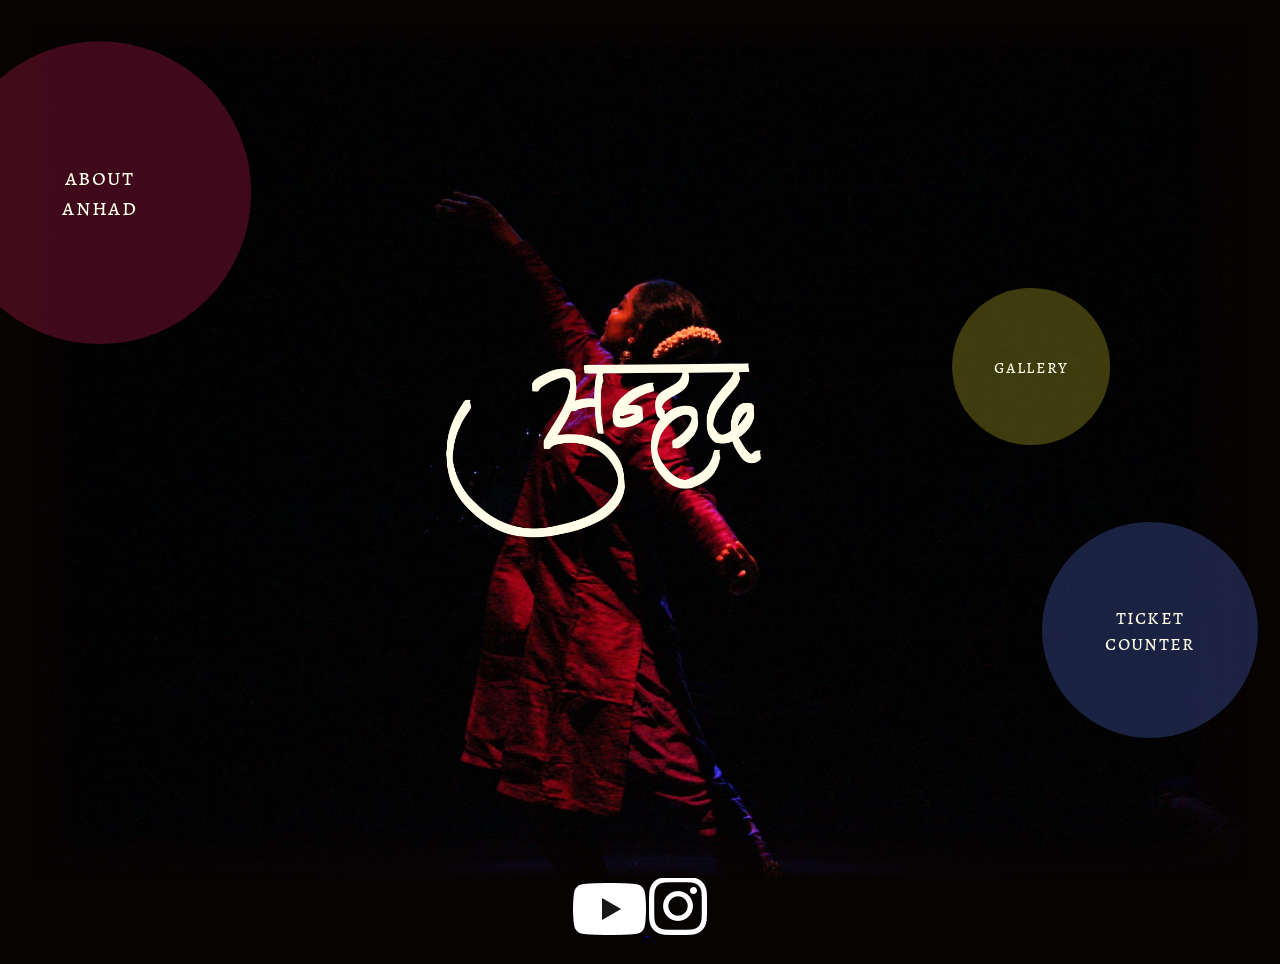
==== index.html @ 1b222b75 "Update index.html" ====
<!DOCTYPE html>
<html lang="en">
<head>
<meta charset="utf-8">
<meta name="viewport" content="width=device-width, initial-scale=1, viewport-fit=cover">
<meta name="theme-color" content="#080303">
<title>Anhad</title>

<link rel="preconnect" href="https://fonts.googleapis.com">
<link rel="preconnect" href="https://fonts.gstatic.com" crossorigin>
<link href="https://fonts.googleapis.com/css2?family=Alegreya+SC:wght@400;500&display=swap" rel="stylesheet">

<link rel="stylesheet" href="css/style.css">
</head>
<body class="page--landing">

  <main class="stage">

    <div class="stage__frame">
      <picture>
        <source media="(max-width: 860px)" srcset="assets/web/herophone.jpg">
        <img class="stage__photo" src="assets/web/hero.jpg" alt="A dancer and a cellist on a darkened stage.">
      </picture>
    </div>

    <h1 class="stage__logo">
      <img src="assets/anhad-logo.png" alt="Anhad">
    </h1>

    <a class="orb orb--about" href="about.html" aria-label="about anhad">
      <span class="orb__label">
        <span class="orb__text orb__text--rest">about<br>anhad</span>
        <span class="orb__text orb__text--hover">about the show, our members, and the setlist</span>
      </span>
    </a>

    <a class="orb orb--gallery" href="gallery.html" aria-label="gallery">
      <span class="orb__label">
        <span class="orb__text orb__text--rest">gallery</span>
        <span class="orb__text orb__text--hover">media from our shows!</span>
      </span>
    </a>

    <a class="orb orb--tickets" href="tickets.html" aria-label="ticket counter">
      <span class="orb__label">
        <span class="orb__text orb__text--rest">ticket<br>counter</span>
        <span class="orb__text orb__text--hover">tickets for our show on 11th december</span>
      </span>
    </a>

  </main>

  <!-- ===== mobile only: everything below is display:none above 860px ===== -->

  <div class="scrim" hidden></div>

  <button class="menu-btn" type="button"
          aria-label="Open menu" aria-expanded="false" aria-controls="drawer">
    <span class="menu-btn__bars" aria-hidden="true"></span>
  </button>

  <nav class="drawer" id="drawer" aria-label="Main">
    <ul class="drawer__list">
      <li>
        <a class="drawer__link" href="about.html">About Anhad</a>
        <ul class="drawer__sub">
          <li><a class="drawer__link drawer__link--sub" href="members.html">Members</a></li>
          <li><a class="drawer__link drawer__link--sub" href="setlist.html">Set List</a></li>
        </ul>
      </li>
      <li><a class="drawer__link" href="tickets.html">Ticket Counter</a></li>
      <li><a class="drawer__link" href="gallery.html">Gallery</a></li>
    </ul>
  </nav>
  <nav class="social" aria-label="Anhad on social media">
    <a class="social__link" href="https://www.youtube.com/@anhad-production"
       target="_blank" rel="noopener noreferrer">
      <img src="assets/ytlogo.png" alt="Anhad on YouTube">
    </a>
    <a class="social__link" href="https://www.instagram.com/anhad.production"
       target="_blank" rel="noopener noreferrer">
      <img src="assets/iglogo.png" alt="Anhad on Instagram">
    </a>
  </nav>
<script>
(function () {
  var btn    = document.querySelector('.menu-btn');
  var drawer = document.getElementById('drawer');
  var scrim  = document.querySelector('.scrim');
  if (!btn || !drawer || !scrim) return;

  var links = Array.prototype.slice.call(document.querySelectorAll('#drawer a, .social a'));
  var open  = false;

  function setOpen(state) {
    open = state;
    btn.classList.toggle('is-open', state);
    drawer.classList.toggle('is-open', state);
    btn.setAttribute('aria-expanded', state ? 'true' : 'false');
    btn.setAttribute('aria-label', state ? 'Close menu' : 'Open menu');
    document.body.classList.toggle('is-locked', state);

    if (state) {
      scrim.hidden = false;
      requestAnimationFrame(function () { scrim.classList.add('is-on'); });
      links[0].focus();
    } else {
      scrim.classList.remove('is-on');
      setTimeout(function () { if (!open) scrim.hidden = true; }, 400);
    }
  }

  btn.addEventListener('click', function (e) {
    e.stopPropagation();
    setOpen(!open);
    if (!open) btn.focus();
  });

  scrim.addEventListener('click', function () { setOpen(false); btn.focus(); });

  document.addEventListener('keydown', function (e) {
    if (!open) return;
    if (e.key === 'Escape') { setOpen(false); btn.focus(); return; }
    if (e.key !== 'Tab') return;

    /* keep focus inside the drawer */
    var ring  = [btn].concat(links);
    var first = ring[0];
    var last  = ring[ring.length - 1];
    if (e.shiftKey && document.activeElement === first) { e.preventDefault(); last.focus(); }
    else if (!e.shiftKey && document.activeElement === last) { e.preventDefault(); first.focus(); }
  });

  /* if the window is widened back past the breakpoint, reset cleanly */
  var mq = window.matchMedia('(min-width: 861px)');
  (mq.addEventListener ? mq.addEventListener.bind(mq, 'change') : mq.addListener.bind(mq))(
    function (ev) { if ((ev.matches !== undefined ? ev.matches : mq.matches) && open) setOpen(false); }
  );
})();
</script>

</body>
</html>
---- css/style.css ----
/* ============================================================
   ANHAD — site stylesheet
   ============================================================ */

/* ---------- tokens ---------- */
:root {
  --ink:      #080303;
  --cream:    #FFFEE8;

  /* space-separated, NOT commas — required by rgb( / ) below */
  --maroon:   155 22 66;     /* #9B1642 */
  --olive:    154 148 36;    /* #9A9424 */
  --blue:      64 84 164;    /* #4054A4 */

  --rest:     0.40;
  --active:   1;

  --ease:     cubic-bezier(.4, 0, .2, 1);
  --speed:    380ms;
}

/* ---------- reset ---------- */
*, *::before, *::after { box-sizing: border-box; }
html { height: 100%; }
body {
  min-height: 100%;
  margin: 0;
  background: var(--ink);
  color: var(--cream);
  font-family: "Alegreya SC", Georgia, serif;
  font-weight: 400;
  -webkit-font-smoothing: antialiased;
}


/* ============================================================
   LANDING PAGE
   ============================================================ */

.page--landing {
  display: grid;
  place-items: center;
  min-height: 100vh;
  padding: 2.5vmin;
  overflow: hidden;
}

.stage {
  position: relative;
  container-type: inline-size;
  width: min(100%, calc((100vh - 5vmin) * 1.42));
  aspect-ratio: 1.42 / 1;
  background: var(--ink);
}

/* clips the photo only — circles can sit outside the frame */
.stage__frame {
  position: absolute;
  inset: 0;
  overflow: hidden;
  z-index: 1;
}

.stage__photo {
  -webkit-mask-image:
    linear-gradient(to right,  transparent 0, #000 4%, #000 94%, transparent 100%),
    linear-gradient(to bottom, transparent 0, #000 4%, #000 94%, transparent 100%);
  -webkit-mask-composite: source-in;
          mask-image:
    linear-gradient(to right,  transparent 0, #000 4%, #000 94%, transparent 100%),
    linear-gradient(to bottom, transparent 0, #000 4%, #000 94%, transparent 100%);
          mask-composite: intersect;
  position: absolute;
  inset: 0;
  width: 100%;
  height: 100%;
  object-fit: cover;
  object-position: 50% 50%;
  display: block;
}

/* ---------- circles: shared behaviour ---------- */
.orb {
  position: absolute;
  z-index: 3;
  aspect-ratio: 1;
  border-radius: 50%;
  transform: translate(-50%, -50%);   /* left/top = CENTRE */
  display: grid;
  place-items: center;
  text-decoration: none;
  color: var(--cream);
  background-color: rgb(var(--hue) / var(--rest));
  transition: background-color var(--speed) var(--ease);
}
.orb:hover,
.orb:focus-visible {
  background-color: rgb(var(--hue) / var(--active));
}
.orb:focus-visible {
  outline: 2px solid var(--cream);
  outline-offset: 6px;
}

.orb__label {
  display: grid;
  place-items: center;
  text-align: center;
}
.orb__text {
  grid-area: 1 / 1;
  transition: opacity var(--speed) var(--ease);
}
.orb__text--hover {
  opacity: 0;
  font-size: 0.72em;
  letter-spacing: 0.03em;
  text-transform: none;
}
.orb:hover .orb__text--rest,
.orb:focus-visible .orb__text--rest { opacity: 0; }
.orb:hover .orb__text--hover,
.orb:focus-visible .orb__text--hover { opacity: 1; }


/* ============================================================
   LANDING — ADJUST POSITIONS HERE
   cqw = percent of the frame's WIDTH.  left/top = CENTRE.
   ============================================================ */

/* ---- LOGO ---- */
.stage__logo {
  position: absolute;
  z-index: 2;
  margin: 0;
  pointer-events: none;
  transform: translate(-50%, -50%);

  left:  47%;      /* → right / ← left  (% of frame width)  */
  top:   50%;      /* ↓ down  / ↑ up    (% of frame height) */
  width: 26cqw;    /* bigger / smaller                      */
}
.stage__logo img { width: 100%; height: auto; display: block; }

/* ---- ABOUT ANHAD (maroon) ---- */
.orb--about {
  --hue: var(--maroon);
  left:      5.5cqw;
  top:       14cqw;
  width:     25cqw;
  font-size: 1.95cqw;
}
.orb--about .orb__label {
  width:          50%;
  line-height:    1.25;
  letter-spacing: 0.06em;
}

/* ---- GALLERY (olive) ---- */
.orb--gallery {
  --hue: var(--olive);
  left:      82.2cqw;
  top:       28.3cqw;
  width:     13cqw;
  font-size: 1.55cqw;
}
.orb--gallery .orb__label {
  width:          65%;
  line-height:    1.25;
  letter-spacing: 0.06em;
}

/* ---- TICKET COUNTER (blue) ---- */
.orb--tickets {
  --hue: var(--blue);
  left:      92cqw;
  top:       50cqw;
  width:     17.8cqw;
  font-size: 1.75cqw;
}
.orb--tickets .orb__label {
  width:          60%;
  line-height:    1.25;
  letter-spacing: 0.06em;
}


/* ============================================================
   ABOUT PAGE — one screen, no scroll
   ============================================================ */

.page--about {
  --paper:  #F7F7F7;
  --note:   #690B0B;

  /* ---- KNOBS ------------------------------------------- */
  --type:     0.76;   /* type scale. 1 = full Figma size.    */
  --head-top: 6vh;    /* space above the heading             */
  /* ------------------------------------------------------- */

  height: 100vh;
  overflow: hidden;
  display: flex;
  flex-direction: column;
  background: #171717;
  color: var(--paper);
  font-family: "Alegreya Sans", system-ui, sans-serif;
  container-type: inline-size;
  margin: 0;
}

/* ---- heading + columns, on the 40-col grid ---- */
.about__head {
  flex: none;
  display: grid;
  grid-template-columns: repeat(40, 1fr);
  padding-top: var(--head-top);
}

.about__title {
  grid-column: 3 / 25;
  font-family: "Alegreya SC", Georgia, serif;
  font-weight: 400;
  font-size: calc(5cqw * var(--type));
  line-height: 1;
  color: var(--paper);
  margin: 0 0 0.55em;
}

.about__col {
  font-family: "Alegreya Sans", system-ui, sans-serif;
  font-weight: 400;
  font-size: calc(1.45cqw * var(--type)); /*font size change*/
  line-height: 1.45;
  text-align: justify;
  text-justify: inter-word;
  color: var(--paper);
  margin: 0;
}
.about__col--left  { grid-column:  3 / 20; }
.about__col--right { grid-column: 22 / 39; }

/* ---- the scatter: takes whatever height is left ---- */
.scatter {
  position: relative;
  flex: 1 1 auto;
  min-height: 0;
  container-type: inline-size;
  margin: 2vh 5.5vw 0;
}

.piece {
  position: absolute;
  padding: 0;
  border: 0;
  background: none;
  cursor: pointer;
  transform-origin: 50% 50%;
  transform: rotate(var(--rot, 0deg));
  transition: transform 420ms cubic-bezier(.4,0,.2,1),
              opacity   280ms ease,
              filter    420ms cubic-bezier(.4,0,.2,1);
  filter: drop-shadow(0 6px 18px rgb(0 0 0 / .45));
}
.piece img { width: 100%; height: auto; display: block; }
.piece:focus-visible { outline: 2px solid var(--paper); outline-offset: 8px; }

.piece.is-active {
  filter: drop-shadow(0 30px 55px rgb(0 0 0 / .85))
          drop-shadow(0 10px 18px rgb(0 0 0 / .6));
}

/* ---- the comment card ---- */
.note {
  position: fixed;
  z-index: 61;
  width: 280px;
  transform: translateY(-50%) scale(.96);
  opacity: 0;
  pointer-events: none;
  transition: opacity 260ms ease, transform 260ms cubic-bezier(.4,0,.2,1);
  background: var(--note);
  color: var(--paper);
  border-radius: 18px;
  padding: 20px 22px 24px;
  font-family: "Alegreya Sans", system-ui, sans-serif;
}
.note.is-on { opacity: 1; transform: translateY(-50%) scale(1); pointer-events: auto; }

.note::before {
  content: "";
  position: absolute;
  left: -8px;
  top: 24px;
  width: 18px;
  height: 18px;
  background: var(--note);
  border-radius: 4px 0 0 0;
  transform: rotate(-45deg);
}

.note__title { margin: 0 0 .7em;  font-size: 1rem;  font-weight: 500; line-height: 1.2; }
.note__body  { margin: 0 0 2.2em; font-size: .9rem; line-height: 1.5; }
.note__meta  { margin: 0;         font-size: .85rem; opacity: .85; }


/* ---- the two text links ---- */
.about__links {
  grid-column: 22 / 36;
  align-self: start;
  margin-top: 6vh;              /* ← vertical position of the pair */
  display: flex;
  flex-direction: column;
  gap: 0.35em;
}
.about__links a {
  display: flex;
  justify-content: space-between;
  align-items: baseline;
  gap: 2em;
  font-family: "Alegreya SC", Georgia, serif;
  font-size: calc(1.75cqw * var(--type));
  color: #F49528;               /* ← send me the real gold */
  text-decoration: none;
  transition: color 220ms ease, transform 220ms ease;
}
.about__links a:hover,
.about__links a:focus-visible {
  color: #E8A445;
  transform: translateX(4px);
}

/* ---- the edge s ---- */
/* ---- the edge bubbles ---- */
.bubbles {
  position: fixed;
  inset: 0;
  z-index: 70;
  pointer-events: none;         /* only the circles are clickable */
}
.bubble {
  position: absolute;
  pointer-events: auto;
  aspect-ratio: 1;
  border-radius: 50%;
  display: grid;
  place-items: center;
  text-align: center;
  line-height: 1.2;
  letter-spacing: 0.06em;
  text-decoration: none;
  color: var(--cream);
  font-family: "Alegreya SC", Georgia, serif;
  background-color: rgb(var(--hue) / var(--bub-rest, 0.55));
  transition: background-color var(--speed) var(--ease);
}
.bubble:hover,
.bubble:focus-visible { background-color: rgb(var(--hue) / 1); }
.bubble:focus-visible { outline: 2px solid var(--cream); outline-offset: 4px; }
.bubble span { display: block; transform: translateX(var(--nudge, 0)); }


/* ============================================================
   S — ADJUST HERE
   All in vh.  right = negative pushes it off the screen edge.
   --nudge shifts the label left so it centres in the VISIBLE part.
   ============================================================ */

.bubble--home {
  --hue: var(--maroon);
  width: 26vh;  top: 1.5vh;  right: -4vh;
  font-size: 3.2vh;  --nudge: -0.8vh;  z-index: 1;
}
.bubble--gallery {
  --hue: var(--olive);
  width: 20vh;  top: 33.5vh;  right: 11.5vh;
  font-size: 2.6vh;  --nudge: 0;  z-index: 2;
}
.bubble--tickets {
  --hue: var(--blue);
  width: 24vh;  top: 76.5vh;  left: -3vh;  right: auto;
  font-size: 2.4vh;  --nudge: 0.6vh;  z-index: 3;
}

/* ============================================================
   ABOUT — SCATTER POSITIONS
   cqw = % of the scatter's WIDTH.  left/top = TOP-LEFT corner.
   ============================================================ */

.piece--cert   { left: 18.9cqw; top:  5.9cqw; width: 16.4cqw; --rot: -11deg; z-index: 1; }
.piece--stage  { left: 31.5cqw; top:  3.75cqw; width: 34.0cqw; --rot:   6deg; z-index: 2; }
.piece--rhythm { left: 53.5cqw; top:  1.5cqw; width: 14.5cqw; --rot:  -1deg; z-index: 3; }
.piece--poster { left: 62.8cqw; top:  5.6cqw; width: 18.3cqw; --rot:   10deg; z-index: 2; }
.piece--card   { left: 30.9cqw; top: 21.5cqw; width:  6.6cqw; --rot:   4deg; z-index: 3; }
.piece--draw   { left: 41cqw; top: 13.7cqw; width: 25.7cqw; --rot: 2.5deg; z-index: 4; }

/* ============================================================
   MEMBERS PAGE
   ============================================================ */

.page--members {
  --paper: #F7F7F7;
  min-height: 100vh;
  margin: 0;
  background: #171717;
  color: var(--paper);
  font-family: "Alegreya Sans", system-ui, sans-serif;
}

.members {
  container-type: inline-size;

  /* ---- KNOBS ------------------------------------------------ */
  --cols:     5;      /* photos per row. 5 = two clean rows of ten. */
  --type:     0.76;   /* type scale, matches the about page         */
  --pad:      5.5vw;  /* side margin, matches .scatter              */
  --col-gap:  3cqw;
  --row-gap:  4.5vh;
  --cap:      31vh;   /* tallest a square may get on a short screen */
  --head-top: 6vh;
  /* ------------------------------------------------------------ */

  /* square edge, derived from --cols. don't hand-edit. */
  --cell: min(
    calc((100cqw - 2 * var(--pad) - (var(--cols) - 1) * var(--col-gap)) / var(--cols)),
    var(--cap)
  );
}

.members__title {
  font-family: "Alegreya SC", Georgia, serif;
  font-weight: 400;
  font-size: calc(5cqw * var(--type));
  line-height: 1;
  color: var(--paper);
  margin: 0 0 4.5vh;
  padding: var(--head-top) var(--pad) 0;
}

/* width cap = exactly --cols per row; a short last row centres */
.members__grid {
  display: flex;
  flex-wrap: wrap;
  justify-content: center;
  column-gap: var(--col-gap);
  row-gap: var(--row-gap);
  width: min(
    calc(100% - 2 * var(--pad)),
    calc(var(--cols) * var(--cell) + (var(--cols) - 1) * var(--col-gap))
  );
  margin: 0 auto;
  padding-bottom: 8vh;
  list-style: none;
}

.member {
  width: var(--cell);
  margin: 0;
}

.member__frame {
  width: 100%;
  aspect-ratio: 1;
  overflow: hidden;
  background: #0d0d0d;
}

.member__frame img {
  width: 100%;
  height: 100%;
  display: block;
  object-fit: cover;
  object-position: var(--focus, 50% 35%);
  filter: grayscale(1) contrast(1.04);
  transition: filter 420ms var(--ease, cubic-bezier(.4,0,.2,1));
}

.member:hover .member__frame img { filter: grayscale(0) contrast(1); }

.member__name {
  margin: 1em 0 0;
  text-align: center;
  font-family: "Alegreya SC", Georgia, serif;
  font-weight: 400;
  text-transform: uppercase;
  letter-spacing: 0.07em;
  line-height: 1.25;
  font-size: calc(1.25cqw * var(--type));
  color: var(--paper);
}

.member__role {
  margin: 0.35em 0 0;
  text-align: center;
  font-family: "Alegreya Sans", system-ui, sans-serif;
  font-size: calc(1.0cqw * var(--type));
  letter-spacing: 0.04em;
  opacity: 0.68;
}

/* keep the edge bubbles off the outer columns on this page */
.page--members .bubble--about   { --hue: 43 141 136; width: 19vh; top: 29vh; right: -5vh; font-size: 2.2vh; --nudge: -1.2vh; }
.page--members .bubble--tickets { --hue: var(--blue); width: 20vh; top: 74.5vh; left: -6vh; font-size: 2.2vh; --nudge: 1.2vh; }

/* teal is light — switch the label to ink at full opacity so it stays legible */
.page--members .bubble--about:hover,
.page--members .bubble--about:focus-visible { color: var(--ink); }

/* ---------- small screens ---------- */
@media (max-width: 860px) {
  .members {
    --cols: 2;
    --pad: 7vw;
    --col-gap: 6cqw;
    --row-gap: 3.5vh;
    --cap: 46vh;
  }
  .members__title { font-size: calc(9cqw * var(--type)); }
  .member__name   { font-size: calc(3.1cqw * var(--type)); }
  .member__role   { font-size: calc(2.6cqw * var(--type)); }
  .page--members .bubble--about,
  .page--members .bubble--tickets { width: 13vh; font-size: 1.9vh; }
}

@media (hover: none) {
  .member:hover .member__frame img { filter: grayscale(1) contrast(1.04); }
}


/* ============================================================
   GALLERY PAGE
   ============================================================ */

.page--gallery {
  --paper: #F7F7F7;
  min-height: 100vh;
  margin: 0;
  background: #171717;
  color: var(--paper);
  font-family: "Alegreya Sans", system-ui, sans-serif;
}

.gallery {
  container-type: inline-size;

  /* ---- KNOBS ------------------------------------------------ */
  --cols:     5;      /* photos per row                          */
  --type:     0.76;   /* type scale, matches about + members     */
  --pad:      5.5vw;  /* side margin                             */
  --gap:      1.2cqw; /* space between squares                   */
  --head-top: 6vh;
  /* ------------------------------------------------------------ */
}

.gallery__title {
  font-family: "Alegreya SC", Georgia, serif;
  font-weight: 400;
  font-size: calc(5cqw * var(--type));
  line-height: 1;
  color: var(--paper);
  margin: 0 0 4.5vh;
  padding: var(--head-top) var(--pad) 0;
}

.gallery__grid {
  display: grid;
  grid-template-columns: repeat(var(--cols), 1fr);
  gap: var(--gap);
  width: calc(100% - 2 * var(--pad));
  margin: 0 auto;
  padding: 0 0 12vh;
  list-style: none;
}

.shot { margin: 0; }

.shot__btn {
  display: block;
  width: 100%;
  aspect-ratio: 1;          /* square in the grid */
  padding: 0;
  border: 0;
  background: #0d0d0d;
  overflow: hidden;
  cursor: zoom-in;
}
.shot__btn img {
  width: 100%;
  height: 100%;
  display: block;
  object-fit: cover;        /* full colour — no grayscale here */
  transition: transform 520ms var(--ease), opacity 400ms ease;
}
.shot__btn:hover img,
.shot__btn:focus-visible img { transform: scale(1.05); }
.shot__btn:focus-visible { outline: 2px solid var(--paper); outline-offset: 3px; }

/* ---------- lightbox ---------- */
.lightbox {
  position: fixed;
  inset: 0;
  z-index: 90;
  display: grid;
  place-items: center;
  background: rgb(8 3 3 / .95);
  opacity: 0;
  pointer-events: none;
  transition: opacity 260ms ease;
}
.lightbox.is-on { opacity: 1; pointer-events: auto; }

.lightbox__img {
  max-width: 92vw;          /* original size, capped to the screen */
  max-height: 88vh;
  width: auto;
  height: auto;
  display: block;
  opacity: 0;
  transition: opacity 260ms ease;
  box-shadow: 0 30px 70px rgb(0 0 0 / .7);
}
.lightbox__img.is-ready { opacity: 1; }

.lightbox__btn {
  position: absolute;
  padding: 0;
  border: 0;
  background: none;
  color: var(--paper);
  font-family: "Alegreya SC", Georgia, serif;
  cursor: pointer;
  opacity: 0.6;
  transition: opacity 220ms ease, transform 220ms ease;
  line-height: 1;
}
.lightbox__btn:hover,
.lightbox__btn:focus-visible { opacity: 1; }
.lightbox__btn:focus-visible { outline: 2px solid var(--paper); outline-offset: 6px; }

.lightbox__close { top: 3.5vh; right: 3.5vw; font-size: 4.5vh; }
.lightbox__prev,
.lightbox__next { top: 50%; transform: translateY(-50%); font-size: 6vh; padding: 2vh 2vw; }
.lightbox__prev { left: 1.5vw; }
.lightbox__next { right: 1.5vw; }
.lightbox__prev:hover { transform: translateY(-50%) translateX(-4px); }
.lightbox__next:hover { transform: translateY(-50%) translateX(4px); }

.lightbox__count {
  position: absolute;
  bottom: 3vh;
  left: 50%;
  transform: translateX(-50%);
  font-family: "Alegreya Sans", system-ui, sans-serif;
  font-size: 1.9vh;
  letter-spacing: 0.1em;
  opacity: 0.55;
}

body.is-locked { overflow: hidden; }

/* ---------- bubbles: smaller + further off-edge, page scrolls ---------- */
.page--gallery .bubble--home    { width: 26vh; top: 1.5vh;  right: -4vh; font-size: 3.2vh; --nudge: -0.8vh; }
.page--gallery .bubble--about   { --hue: var(--olive); width: 17vh; top: 28vh; right: -5.5vh; font-size: 2.1vh; --nudge: -1.3vh; }
.page--gallery .bubble--tickets { width: 18vh; top: 76vh;  left: -6vh;  font-size: 2.1vh; --nudge: 1.4vh; }

/* ---------- small screens ---------- */
@media (max-width: 860px) {
  .gallery {
    --cols: 2;
    --pad: 6vw;
    --gap: 2.5cqw;
  }
  .gallery__title { font-size: calc(9cqw * var(--type)); }
  .lightbox__prev, .lightbox__next { font-size: 4vh; padding: 2vh 3vw; }
  .page--gallery .bubble--home,
  .page--gallery .bubble--about,
  .page--gallery .bubble--tickets { width: 12vh; font-size: 1.7vh; }
}

@media (prefers-reduced-motion: reduce) {
  .shot__btn:hover img, .shot__btn:focus-visible img { transform: none; }
}

/* ---- SWITCH: bubbles scroll away instead of staying fixed ----
   Uncomment these two rules to try it.
.page--gallery .bubbles { position: absolute; height: 100vh; }
.page--gallery { position: relative; }
*/



/* ============================================================
   SET LIST PAGE
   ============================================================ */

.page--setlist {
  --paper-ink: #1A1613;
  --head-top:  5vh;
  --text-right: 1.5cqw;    /* 0 = flush with the timestamps */
  --type:      1;      /* overall scale knob */

  min-height: 100vh;
  margin: 0;
  background: #EDE4D3 url("../assets/web/setlist.jpg") center / cover no-repeat fixed;
  color: var(--paper-ink);
  font-family: "Helvetica Neue", Helvetica, Arial, sans-serif;
}

.setlist {
  container-type: inline-size;
  min-height: 100vh;
  padding: var(--head-top) 7vw 10vh;
}

/* ---- the stylised title image ---- */
.setlist__title {
  margin: 0 auto 5vh;
  width: min(34cqw, 420px);
}
.setlist__title img { width: 100%; height: auto; display: block; }

.setlist__list {
  list-style: none;
  margin: 0 auto;
  padding: 0;
  width: min(100%, 1100px);
}

/* ---- one piece ---- */
.track { margin: 0 0 calc(1cqw * var(--type)); }

.track__btn {
  display: grid;
  grid-template-columns: calc(4cqw * var(--type)) auto 1fr auto;
  align-items: baseline;
  column-gap: calc(0.9cqw * var(--type));
  width: 100%;
  padding: 0;
  border: 0;
  background: none;
  color: inherit;
  font: inherit;
  text-align: left;
  cursor: pointer;
}
.track__btn:focus-visible { outline: 2px solid var(--paper-ink); outline-offset: 6px; }

.track__num {
  justify-self: end;
  font-size: calc(2.45cqw * var(--type));
  letter-spacing: -0.0005em;
}

.track__name {
  font-size: calc(2.45cqw * var(--type));
  text-transform: uppercase;
  letter-spacing: 0.01em;
  white-space: nowrap;
}

/* the dot leader — shrinks to nothing as the row opens */
.track__dots {
  align-self: end;
  height: calc(2.45cqw * var(--type));
  margin: 0 calc(0.6cqw * var(--type));
  background-image: radial-gradient(circle, var(--paper-ink) 1px, transparent 1.3px);
  background-position: bottom;
  background-size: calc(0.62cqw * var(--type)) calc(0.62cqw * var(--type));
  background-repeat: repeat-x;
  transition: opacity 320ms var(--ease);
}

.track__time {
  font-size: calc(2.45cqw * var(--type));
  font-variant-numeric: tabular-nums;
  letter-spacing: 0.01em;
}

/* ---- the body, hidden until opened ---- */
.track__body {
  display: grid;
  grid-template-rows: 0fr;            /* animates to 1fr */
  transition: grid-template-rows 420ms var(--ease);
}
.track__inner { overflow: hidden; }

.track__text {
  margin: calc(1.1cqw * var(--type)) 0 0;
  padding: 0 var(--text-right, 0cqw) calc(1.4cqw * var(--type)) calc(5.4cqw * var(--type));
  font-size: calc(1.5cqw * var(--type));
  line-height: 1;
  text-transform: uppercase;
  letter-spacing: 0.0005em;
  max-width: none;
}

/* full-width rule under an open row */
.track__rule {
  height: 0;
  margin-left: calc(5.4cqw * var(--type));
  margin-right: var(--text-right, 0cqw);
  background-image: radial-gradient(circle, var(--paper-ink) 1px, transparent 1.3px);
  background-size: calc(0.62cqw * var(--type)) calc(0.62cqw * var(--type));
  background-repeat: repeat-x;
  opacity: 0;
  transition: opacity 320ms var(--ease);
}

/* ---- open state ---- */
.track.is-open .track__body  { grid-template-rows: 1fr; }
.track.is-open .track__dots  { opacity: 0; }
.track.is-open .track__rule  { height: 3px; opacity: 1; }


/* ---- the one way out ---- */
.setlist__back {
  position: fixed;
  left: 3vw;
  bottom: 3vh;
  font-family: "Alegreya SC", Georgia, serif;
  font-size: 2.2vh;
  letter-spacing: 0.06em;
  color: var(--paper-ink);
  text-decoration: none;
  opacity: 0.55;
  transition: opacity 220ms ease, transform 220ms ease;
}
.setlist__back:hover,
.setlist__back:focus-visible { opacity: 1; transform: translateX(-3px); }

/* ---------- small screens ---------- */
@media (max-width: 860px) {
  .page--setlist { background-attachment: scroll; }
  .setlist { padding: 4vh 6vw 12vh; }
  .setlist__title { width: min(62cqw, 320px); }
  .track__btn { grid-template-columns: calc(8cqw * var(--type)) auto 1fr auto; }
  .track__num, .track__name, .track__time { font-size: calc(4.4cqw * var(--type)); }
  .track__name { white-space: normal; }
  .track__text {
    font-size: calc(2.9cqw * var(--type));
    padding-left: calc(10cqw * var(--type));
    max-width: 100%;
  }
  .track__rule { margin-left: calc(10cqw * var(--type)); }
  .track__dots, .track__rule { background-size: calc(1.5cqw * var(--type)) calc(1.5cqw * var(--type)); }
}

@media (prefers-reduced-motion: reduce) {
  .track__body, .track__dots, .track__rule { transition: none; }
}


/* ============================================================
   TICKETS PAGE
   ============================================================ */

.page--tickets {
  --paper: #F7F7F7;
  --gold:  #F49528;
  --line:  #343434;
  --muted: #9C9C9C;

  position: relative;
  min-height: 100vh;
  margin: 0;
  background: #171717;
  color: var(--paper);
  font-family: "Alegreya Sans", system-ui, sans-serif;
}

.tickets {
  container-type: inline-size;

  /* ---- KNOBS ------------------------------------------------ */
  --type:       0.76;  /* type scale, matches the other pages     */
  --pad:        5.5vw; /* LEFT margin                             */
  --pad-r:        9vw; /* RIGHT margin — wider, clears HOME bubble */
  --head-top:     6vh; /* space above the title                   */
  --col-gap:    5.9vw; /* channel between the two columns         */
  --cols-top:   4.2vh; /* space below the meta line               */

  /* ---- vertical rhythm — raise any of these to loosen ------- */
  --sec:        1.15em; /* padding inside a bordered section      */
  --row:        0.5em;  /* between summary rows                   */
  --btn-gap:    1.05em; /* above each button                      */
  --lead:       1.45;   /* body line-height                       */
  /* ------------------------------------------------------------ */

  min-height: 100vh;
  padding: var(--head-top) var(--pad-r) 8vh var(--pad);
}

.tickets__title {
  font-family: "Alegreya SC", Georgia, serif;
  font-weight: 400;
  font-size: calc(5cqw * var(--type));
  line-height: 1;
  letter-spacing: 0.02em;
  margin: 0;
}

.tickets__meta {
  display: flex;
  flex-wrap: wrap;
  gap: 0.3em 0.9em;
  margin: 0.85em 0 0;
  font-size: calc(1.25cqw * var(--type));
  letter-spacing: 0.08em;
  text-transform: uppercase;
  color: var(--muted);
}
.tickets__meta span + span::before { content: "\00B7"; margin-right: 0.9em; opacity: .55; }

/* ---- two columns: order left, terms + pay right ---- */
.checkout {
  display: grid;
  grid-template-columns: minmax(0, 1fr) minmax(0, 1fr);
  column-gap: var(--col-gap);
  align-items: start;
  margin: var(--cols-top) 0 0;
  font-size: clamp(14px, 1.15vw, 17px);  /* everything below is em */
  line-height: var(--lead);
}
.checkout__col { min-width: 0; }

/* ---- the tier ---- */
.tier {
  display: flex;
  align-items: flex-start;
  justify-content: space-between;
  gap: 2em;
  padding-bottom: var(--sec);
  border-bottom: 1px solid var(--line);
}
.tier__name {
  margin: 0;
  font-family: "Alegreya SC", Georgia, serif;
  font-weight: 400;
  font-size: 1.35em;
  letter-spacing: 0.04em;
}
.tier__note {
  margin: .4em 0 0;
  font-size: .85em;
  letter-spacing: 0.02em;
  color: var(--muted);
}
.tier__price {
  flex: none;
  margin: 0;
  font-family: "Alegreya SC", Georgia, serif;
  font-size: 1.35em;
  font-variant-numeric: tabular-nums;
  color: var(--gold);
}

/* ---- quantity ---- */
.qty {
  display: flex;
  flex-wrap: wrap;
  align-items: center;
  justify-content: space-between;
  gap: .55em;
  padding: var(--sec) 0;
  border-bottom: 1px solid var(--line);
}
.qty__label {
  font-family: "Alegreya SC", Georgia, serif;
  font-size: 1.1em;
  letter-spacing: 0.06em;
}
.qty__control {
  display: flex;
  align-items: stretch;
  border: 1px solid var(--line);
  border-radius: 999px;
  overflow: hidden;
}
.qty__btn {
  width: 2.7em;
  padding: 0;
  border: 0;
  background: none;
  color: var(--paper);
  font: inherit;
  line-height: 1;
  cursor: pointer;
  transition: background-color var(--speed) var(--ease), opacity var(--speed) var(--ease);
}
.qty__btn:hover:not(:disabled) { background: rgb(var(--olive) / .35); }
.qty__btn:disabled { opacity: .28; cursor: not-allowed; }
.qty__btn:focus-visible { outline: 2px solid var(--paper); outline-offset: -4px; }

.qty__input {
  width: 3.4em;
  padding: .65em 0;
  border: 0;
  border-left:  1px solid var(--line);
  border-right: 1px solid var(--line);
  background: none;
  color: var(--paper);
  font: inherit;
  font-variant-numeric: tabular-nums;
  text-align: center;
  -moz-appearance: textfield;
}
.qty__input::-webkit-outer-spin-button,
.qty__input::-webkit-inner-spin-button { -webkit-appearance: none; margin: 0; }
.qty__input:focus-visible { outline: 2px solid var(--paper); outline-offset: -4px; }

.qty__cap {
  flex-basis: 100%;
  margin: .15em 0 0;
  font-size: .82em;
  color: var(--muted);
}

/* ---- summary ---- */
.summary { padding: var(--sec) 0 0; }
.summary__list { margin: 0; }
.summary__row {
  display: flex;
  justify-content: space-between;
  gap: 2em;
  margin: 0 0 var(--row);
}
.summary__row dt, .summary__row dd { margin: 0; }
.summary__row dd { font-variant-numeric: tabular-nums; }
.summary__row--total {
  margin: .9em 0 0;
  padding-top: .9em;
  border-top: 1px solid var(--line);
  font-family: "Alegreya SC", Georgia, serif;
  font-size: 1.25em;
  letter-spacing: 0.04em;
}
.summary__row--total dd { color: var(--gold); }

/* ---- policies ---- */
.policies {
  /* ---- KNOBS ---- */
  --policy-align: left;   /* ← `justify` if you want a hard right edge.
                               At this column width it will open rivers. */
  --bullet:       4px;    /* dot diameter                              */
  --hang:         1.15em; /* hanging indent — wrapped lines align here  */
  --policy-gap:   .62em;  /* between bullets                           */
  /* --------------- */
  padding: 0;
}
.policies__title {
  margin: 0 0 .85em;
  font-family: "Alegreya SC", Georgia, serif;
  font-weight: 400;
  font-size: 1em;
  letter-spacing: 0.1em;
  text-transform: uppercase;
  color: #C9C9C9;
}

/* list-style is dropped so the bullet can be positioned precisely and
   wrapped lines hang to a clean left edge instead of running under it */
.policies__list {
  margin: 0;
  padding: 0;
  list-style: none;
  font-size: .88em;
  line-height: 1.5;
  color: #CFCFCF;
}
.policies__list li {
  position: relative;
  margin: 0 0 var(--policy-gap);
  padding-left: var(--hang);
  text-align: var(--policy-align);
  text-justify: inter-word;
  -webkit-hyphens: auto;
          hyphens: auto;
}
.policies__list li::before {
  content: "";
  position: absolute;
  left: 0;
  top: .58em;
  width: var(--bullet);
  height: var(--bullet);
  border-radius: 50%;
  background: var(--gold);
}

/* ---- consent ---- */
.agree {
  display: flex;
  align-items: flex-start;
  gap: .65em;
  margin: 1.25em 0 0;
  font-size: .9em;
  cursor: pointer;
}
.agree__box {
  flex: none;
  width: 1.1em;
  height: 1.1em;
  margin: .22em 0 0;
  accent-color: rgb(var(--maroon));
  cursor: pointer;
}

/* ---- buttons ---- */
.buy {
  display: flex;
  align-items: baseline;
  justify-content: space-between;
  gap: 1em;
  width: 100%;
  margin: var(--btn-gap) 0 0;
  padding: .92em 1.7em;
  border: 0;
  border-radius: 999px;
  background: rgb(var(--maroon) / 1);
  color: var(--cream);
  font-family: "Alegreya SC", Georgia, serif;
  font-size: 1.15em;
  letter-spacing: 0.07em;
  cursor: pointer;
  transition: background-color var(--speed) var(--ease),
              transform        var(--speed) var(--ease),
              opacity          var(--speed) var(--ease);
}
.buy:hover:not(:disabled) { background: rgb(var(--maroon) / .82); transform: translateY(-2px); }
.buy:disabled { opacity: .38; cursor: not-allowed; }
.buy:focus-visible { outline: 2px solid var(--cream); outline-offset: 4px; }
.buy__total { font-variant-numeric: tabular-nums; }

/* the processor note sits with the button it describes */
.pay-note {
  margin: .7em 0 0;
  font-size: .78em;
  letter-spacing: 0.03em;
  color: var(--muted);
}


/* ---- the "not live yet" notice ---- */
.demo {
  margin: var(--btn-gap) 0 0;
  padding: .85em 1.15em;
  border-left: 3px solid var(--gold);
  background: rgb(255 255 255 / .045);
  font-size: .87em;
  color: #D8D8D8;
}
.demo[hidden] { display: none; }

/* ============================================================
   TICKETS — BUBBLES. ADJUST HERE.
   All in vh. Negative right/left pushes the circle off the edge.
   --nudge shifts the label so it centres in the VISIBLE crescent;
   the rule of thumb is half the overhang, negated.
   ============================================================ */

/* HOME — maroon, top right, bleeding off the edge */
.page--tickets .bubble--home {
  --hue: var(--maroon);
  width: 28vh;  top: -0.6vh;  right: -5.7vh;  left: auto;
  font-size: 2.2vh;  --nudge: -2.9vh;  z-index: 1;
}

/* GALLERY — olive, tucked inside, left of HOME */
.page--tickets .bubble--gallery {
  --hue: var(--olive);
  width: 16.4vh;  top: 1.7vh;  right: 23.4vh;  left: auto;
  font-size: 1.95vh;  --nudge: 0;  z-index: 2;
}

/* ABOUT ANHAD — blue, bottom left, bleeding off the bottom */
.page--tickets .bubble--about {
  --hue: var(--blue);
  width: 20.7vh;  top: 83.2vh;  left: -1vh;  right: auto;
  font-size: 2.1vh;  --nudge: 0.5vh;  z-index: 3;
}

/* olive is light — ink label at full opacity so it stays legible.
   this moved from --about to --gallery when the colours swapped. */
.page--tickets .bubble--gallery:hover,
.page--tickets .bubble--gallery:focus-visible { color: var(--ink); }

/* ============================================================
   TICKETS — MOBILE
   One column, in the original vertical order. Drawer nav.
   ============================================================ */

@media (max-width: 860px) {

  .page--tickets {
    /* ---- nav knobs — keep in sync with .page--landing --------- */
    --panel:    max(50.6vw, 188px);
    --veil:     0.86;
    --edge-x:   4.1vw;
    --panel-x:  5vw;
    --edge-y:   3.1vh;
    --bar-w:    22px;
    --bar-h:    2px;
    --bar-gap:  6px;
    --nav-top:  7.6vh;
    --link:     clamp(16px, 5vw, 22px);
    --sub:      0.88;
    --indent:   8.9vw;
    --row:      1.72;   /* drawer line-height. Does NOT reach the
                           summary: .tickets declares its own --row. */
  }

  .tickets {
    /* ---- page knobs ------------------------------------------- */
    --pad:       6vw;
    --pad-r:     6vw;   /* bubbles are gone — no clearance needed  */
    --head-top:  5.2vh;

    --title:     clamp(34px, 12vw, 58px);
    --meta:      clamp(11px, 3.2vw, 14px);
    --base:      16px;  /* ← do NOT drop below 16px: iOS Safari
                             zooms the viewport on any focused
                             input under that, and never zooms back */

    /* ---- vertical rhythm — raise to loosen -------------------- */
    --sec:       1.25em;
    --row:       0.55em;
    --btn-gap:   1.1em;
    --col-gap:   3vh;   /* order block → terms block              */
    /* ------------------------------------------------------------ */

    padding: calc(var(--head-top) + env(safe-area-inset-top, 0px))
             var(--pad-r)
             calc(10vh + env(safe-area-inset-bottom, 0px))
             var(--pad);
  }

  .page--tickets .tickets__title { font-size: var(--title); }

  .page--tickets .tickets__meta {
    margin-top: 1em;
    font-size: var(--meta);
    gap: 0.35em 0.8em;
  }

  /* ---- one column; the two .checkout__col divs stack in source
          order, which is the original vertical flow ---- */
  .page--tickets .checkout {
    grid-template-columns: minmax(0, 1fr);
    row-gap: var(--col-gap);
    font-size: var(--base);
    line-height: 1.5;
  }

  /* ---- tap targets: 44px floor on everything you have to hit ---- */
  .page--tickets .qty__btn {
    width: 3em;
    min-height: 44px;
  }
  .page--tickets .qty__input {
    width: 3.6em;
    padding: .72em 0;
  }

  .page--tickets .buy {
    min-height: 48px;
    align-items: center;
  }

  /* the whole label is the target, so give it real height */
  .page--tickets .agree {
    gap: .75em;
    padding: .35em 0;
    font-size: .92em;
  }
  .page--tickets .agree__box {
    width: 1.25em;
    height: 1.25em;
    margin-top: .12em;
  }

  /* ---- readability ---- */
  .page--tickets .policies__list { font-size: .9em; }
  .page--tickets .pay-note       { font-size: .85em; }
  .page--tickets .qty__cap       { font-size: .85em; }
  .page--tickets .tier__note     { font-size: .88em; }

  /* the summary has no bottom border — the rule separates the
     order block from the terms block */
  .page--tickets .policies {
    padding-top: 1.3em;
    border-top: 1px solid var(--line);
  }

  /* ---- the desktop furniture is gone ---- */
  .page--tickets .bubbles { display: none; }
}

@media (prefers-reduced-motion: reduce) {
  .buy:hover:not(:disabled) { transform: none; }
}

/* ============================================================
   LANDING — MOBILE
   The orbs are replaced wholesale by a stylised hamburger
   and a right-hand drawer. Desktop is untouched.
   ============================================================ */

/* the three new elements don't exist above the breakpoint */
.menu-btn,
.drawer,
.scrim { display: none; }

@media (max-width: 860px) {

  .page--landing {
    /* ---- KNOBS ------------------------------------------------ */
    --panel:    max(50.6vw, 188px); /* drawer width                */
    --veil:     0.86;    /* drawer maroon opacity over the photo   */
    --edge-x:   4.1vw;   /* bars inset from the screen's right     */
    --panel-x:  5vw;     /* bars + links inset inside the panel    */
    --edge-y:   2.7vh;   /* bars inset from the top                */
    --bar-w:    22px;    /* hamburger bar width                    */
    --bar-h:    2px;     /* hamburger bar thickness                */
    --bar-gap:  6px;     /* gap between bars                       */
    --nav-top:  7.6vh;   /* top of the first link                  */
    --link:     clamp(16px, 5vw, 22px);  /* top-level link size    */
    --sub:      0.88;    /* sub-item size, as a fraction of --link */
    --indent:   8.9vw;   /* Members / Set List indent              */
    --row:      1.72;    /* line-height = vertical rhythm          */
    --logo-w:   62cqw;   /* logo width (cqw = % of the stage)      */
    --logo-y:   28%;     /* logo centre, from the top              */
    --focus:    50% 50%; /* herophone.jpg crop                     */
    /* ------------------------------------------------------------ */

    padding: 0;
  }

  /* ---- full-bleed stage: drop the 1.42 lock and the edge fades ---- */
  .page--landing .stage {
    width: 100%;
    height: 100vh;
    height: 100dvh;
    aspect-ratio: auto;
  }

  .page--landing .stage__photo {
    -webkit-mask-image: none;
            mask-image: none;
    object-position: var(--focus);
  }

  .page--landing .stage__logo {
    left:  50%;
    top:   var(--logo-y);
    width: var(--logo-w);
  }

  /* ---- the orbs are gone ---- */
  .page--landing .orb { display: none; }

  /* ---- hamburger ---- */
  .menu-btn {
    display: block;
    position: fixed;
    z-index: 60;
    top:   calc(var(--edge-y) + env(safe-area-inset-top, 0px));
    right: calc(var(--edge-x) + env(safe-area-inset-right, 0px));
    width:  var(--bar-w);
    height: calc(var(--bar-h) * 3 + var(--bar-gap) * 2);
    padding: 0;
    border: 0;
    background: none;
    cursor: pointer;
    opacity: 0.95;
    -webkit-tap-highlight-color: transparent;
    transition: transform var(--speed) var(--ease);
  }
  /* invisible 52×44 tap target without changing the box */
  .menu-btn::after {
    content: "";
    position: absolute;
    top: 50%; left: 50%;
    width: 52px; height: 44px;
    transform: translate(-50%, -50%);
  }
  .menu-btn:focus-visible { outline: 2px solid var(--cream); outline-offset: 8px; }

  .menu-btn__bars,
  .menu-btn__bars::before,
  .menu-btn__bars::after {
    display: block;
    width: 100%;
    height: var(--bar-h);
    background: var(--cream);
  }
  .menu-btn__bars {
    position: relative;
    margin-top: calc(var(--bar-h) + var(--bar-gap));
  }
  .menu-btn__bars::before,
  .menu-btn__bars::after {
    content: "";
    position: absolute;
    left: 0;
  }
  .menu-btn__bars::before { top: calc(-1 * (var(--bar-h) + var(--bar-gap))); }
  .menu-btn__bars::after  { top: calc(      var(--bar-h) + var(--bar-gap));  }

  /* when the panel opens, the bars ride in to sit flush with the links */
  .menu-btn.is-open {
    transform: translateX(
      calc(-1 * (var(--panel) - var(--edge-x) - var(--panel-x) - var(--bar-w)))
    );
  }

  /* ---- drawer ---- */
  .drawer {
    display: block;
    position: fixed;
    z-index: 50;
    top: 0;
    right: 0;
    width: var(--panel);
    height: 100vh;
    height: 100dvh;
    background: rgb(var(--maroon) / var(--veil));
    visibility: hidden;
    transform: translateX(100%);
    transition: transform  var(--speed) var(--ease),
                visibility 0s linear var(--speed);
    overflow-y: auto;
    overscroll-behavior: contain;
    -webkit-overflow-scrolling: touch;
  }
  .drawer.is-open {
    visibility: visible;
    transform: translateX(0);
    transition: transform var(--speed) var(--ease), visibility 0s;
  }

  .drawer__list,
  .drawer__sub {
    margin: 0;
    padding: 0;
    list-style: none;
  }
  .drawer__list {
    padding: calc(var(--nav-top) + env(safe-area-inset-top, 0px))
             var(--panel-x)
             calc(6vh + env(safe-area-inset-bottom, 0px));
  }
  .drawer__sub { padding-left: var(--indent); }

  .drawer__link {
    display: block;
    font-family: "Alegreya SC", Georgia, serif;
    font-weight: 400;
    font-size: var(--link);
    line-height: var(--row);
    letter-spacing: 0.02em;
    color: var(--cream);
    text-decoration: none;
    white-space: nowrap;
    transition: opacity 200ms var(--ease), transform 200ms var(--ease);
  }
  .drawer__link--sub { font-size: calc(var(--link) * var(--sub)); }

  .drawer__link:active        { opacity: 0.6; transform: translateX(2px); }
  .drawer__link:focus-visible { outline: 2px solid var(--cream); outline-offset: 3px; }

  /* ---- scrim ---- */
  .scrim {
    display: block;
    position: fixed;
    inset: 0;
    z-index: 45;
    background: rgb(8 3 3 / 0.45);
    opacity: 0;
    pointer-events: none;
    transition: opacity var(--speed) var(--ease);
  }
  .scrim.is-on { opacity: 1; pointer-events: auto; }
  .scrim[hidden] { display: none; }
}

@media (max-width: 860px) and (prefers-reduced-motion: reduce) {
  .menu-btn,
  .drawer,
  .scrim,
  .drawer__link { transition: none; }
}


/* ============================================================
   ABOUT — MOBILE
   One scrolling column; the pile becomes decoration at the foot.
   Desktop is untouched.
   ============================================================ */

@media (max-width: 860px) {

  .page--about {
    /* ---- nav knobs — same values as .page--landing ------------ */
    /* duplicated rather than hoisted, so the landing page can't    */
    /* be affected. Keep the two sets in sync by hand.              */
    --panel:    max(50.6vw, 188px);
    --veil:     0.86;
    --edge-x:   4.1vw;
    --panel-x:  5vw;
    --edge-y:   3.1vh;
    --bar-w:    22px;
    --bar-h:    2px;
    --bar-gap:  6px;
    --nav-top:  7.6vh;
    --link:     clamp(16px, 5vw, 22px);
    --sub:      0.88;
    --indent:   8.9vw;
    --row:      1.72;

    /* ---- page knobs ------------------------------------------- */
    --pad:        8vw;    /* side margin for all text              */
    --head-top:   5.2vh;  /* space above the title                 */
    --title:      clamp(34px, 11vw, 54px);
    --body:       clamp(15px, 4vw, 19px);
    --leading:    1.45;
    --links-size: clamp(14px, 4.1vw, 19px);
    --links-gap:  10vw;   /* space above the two gold links        */
    --pile-gap:   9vw;    /* space above the pile                  */
    --pile-h:     55vw;   /* pile height — it clips at this line   */
    /* ------------------------------------------------------------ */

    /* the page scrolls now, so it must NOT be a containment root:
       container-type implies contain:layout, which would make body
       the containing block for the fixed hamburger and drawer.
       Safe only because every cqw below is overridden. */
    container-type: normal;

    display: block;
    height: auto;
    min-height: 100vh;
    min-height: 100dvh;
    overflow: visible;
  }

  /* ---- head: drop the 40-col grid, stack everything ---- */
  .page--about .about__head {
    display: block;
    padding: calc(var(--head-top) + env(safe-area-inset-top, 0px))
             var(--pad) 0;
  }

  .page--about .about__title {
    font-size: var(--title);
    margin: 0 0 0.5em;
  }

  .page--about .about__col--left {
    font-size: var(--body);
    line-height: var(--leading);
    -webkit-hyphens: auto;
            hyphens: auto;   /* ← set text-align:left instead if you'd
                                   rather drop justification entirely */
  }

  .page--about .about__links {
    margin-top: var(--links-gap);
    gap: 0.3em;
  }
  .page--about .about__links a {
    font-size: var(--links-size);
    gap: 1.5em;
  }

  /* ---- the pile: full-bleed, clipped, decoration only ---- */
  .page--about .scatter {
    margin: var(--pile-gap) 0 0;
    height: var(--pile-h);
    flex: none;
    overflow: hidden;        /* clips the bleed, left / right / bottom */
  }

  .page--about .piece,
  .page--about .piece.is-active {
    pointer-events: none;
    cursor: default;
    transition: none;
    filter: drop-shadow(0 4px 12px rgb(0 0 0 / .45));
  }

  /* ---- PILE POSITIONS — ADJUST HERE ----------------------------
     cqw = % of the scatter's width (= 100vw, it's full-bleed).
     left / top = TOP-LEFT corner. Negative left bleeds off-screen.
     --------------------------------------------------------------- */
  .page--about .piece--stage  { left: 28.2cqw; top:  0cqw;   width: 41.8cqw; --rot: -2deg; z-index: 1; }
  .page--about .piece--rhythm { left: 70.9cqw; top:  5.2cqw; width: 20.9cqw; --rot: -3deg; z-index: 1; }
  .page--about .piece--cert   { left: -1.5cqw; top: 16.9cqw; width: 29.1cqw; --rot: -7deg; z-index: 2; }
  .page--about .piece--poster { left: 77.9cqw; top: 14.3cqw; width: 25.3cqw; --rot:  9deg; z-index: 3; }
  .page--about .piece--draw   { left: 33.4cqw; top: 27.4cqw; width: 42.7cqw; --rot:  2deg; z-index: 4; }
  .page--about .piece--card   { left: 20.4cqw; top: 39.5cqw; width: 12.2cqw; --rot:  5deg; z-index: 5; }

  /* ---- the desktop furniture is gone ---- */
  .page--about .note    { display: none; }
  .page--about .bubbles { display: none; }

  /* ---- drawer: mark the page you're on ---- */
  .drawer__link[aria-current="page"] { opacity: 0.55; }
}

/* no sticky :hover on touch */
@media (max-width: 860px) and (hover: none) {
  .page--about .about__links a:hover { transform: none; color: #F49528; }
}

/* ============================================================
   MEMBERS — MOBILE
   One per row, flush to a single left margin, full colour.
   Desktop untouched.
   Must sit AFTER the stock members media queries — several of
   these win on source order, not specificity.
   ============================================================ */

@media (max-width: 860px) {

  .page--members {
    /* ---- nav knobs — keep in sync with .page--landing --------- */
    --panel:    max(50.6vw, 188px);
    --veil:     0.86;
    --edge-x:   4.1vw;
    --panel-x:  5vw;
    --edge-y:   3.1vh;
    --bar-w:    22px;
    --bar-h:    2px;
    --bar-gap:  6px;
    --nav-top:  7.6vh;
    --link:     clamp(16px, 5vw, 22px);
    --sub:      0.88;
    --indent:   8.9vw;
    --row:      1.72;
  }

  .members {
    /* ---- page knobs ------------------------------------------- */
    --cols:       1;
    --pad:        9.3vw;  /* THE margin. Title and grid both.     */
    --row-gap:    5.5vh;  /* space between members                */
    --head-top:   5.2vh;  /* space above the title                */
    --title-gap:  4.5vh;  /* space below the title                */
    --title:      clamp(34px, 12vw, 58px);
    --name:       clamp(12px, 3.8vw, 18px);
    --name-gap:   1em;    /* space between photo and name         */
    --name-align: center; /* or: left, to sit on the margin       */
    /* ------------------------------------------------------------ */

    /* The desktop comment says don't hand-edit --cell. Overriding
       it anyway, on purpose: the stock formula is min(width, --cap).
       If --cap won, the grid would narrow and `margin: 0 auto` plus
       `justify-content: center` would re-centre it — the drifting
       margin you asked me to kill. Pinning --cell to the column
       width makes the left edge unconditional.
       --cap and --col-gap are inert on mobile as a result. */
    --cell: calc(100cqw - 2 * var(--pad));
  }

  .page--members .members__title {
    padding: calc(var(--head-top) + env(safe-area-inset-top, 0px))
             var(--pad) 0;
    margin: 0 0 var(--title-gap);
    font-size: var(--title);
  }

  .page--members .members__grid {
    justify-content: flex-start;   /* no centring → flush to --pad */
    width: calc(100% - 2 * var(--pad));
    column-gap: 0;
    row-gap: var(--row-gap);

    /* the shorthand matters: a <ul> carries a 40px default
       padding-inline-start that this page never reset, which was
       pushing the grid (and, via border-box, shrinking the cells)
       off the left margin. */
    padding: 0 0 calc(8vh + env(safe-area-inset-bottom, 0px));
  }

  /* --cell is exactly the column width now; don't let flex shave it */
  .page--members .member { flex: none; }

  .page--members .member__name {
    margin-top: var(--name-gap);
    text-align: var(--name-align);
    font-size: var(--name);
  }

  /* ---- full colour on phones ----------------------------------
     Both selectors are needed: the second overrides the earlier
     @media (hover: none) rule, which would otherwise re-apply
     grayscale the moment a tap registers as hover. */
  .page--members .member__frame img,
  .page--members .member:hover .member__frame img {
    filter: none;
    transition: none;
  }

  /* ---- PER-PHOTO CROP, PHONE ONLY -----------------------------
     first number = left/right, second = up/down. 50% 0% pulls to
     the top of the source image, 50% 100% to the bottom. Faces
     usually want 20–35%. Delete any line you don't need and it
     falls back to the shared --focus. */
  .page--members .member__frame img {
    object-position: var(--focus-m, var(--focus, 50% 35%));
  }
  .page--members .member:nth-child(1)  { --focus-m: 50% 35%; }
  .page--members .member:nth-child(2)  { --focus-m: 50% 35%; }
  .page--members .member:nth-child(3)  { --focus-m: 50% 35%; }
  .page--members .member:nth-child(4)  { --focus-m: 50% 35%; }
  .page--members .member:nth-child(5)  { --focus-m: 50% 35%; }
  .page--members .member:nth-child(6)  { --focus-m: 50% 35%; }
  .page--members .member:nth-child(7)  { --focus-m: 50% 35%; }
  .page--members .member:nth-child(8)  { --focus-m: 50% 25%; }
  .page--members .member:nth-child(9)  { --focus-m: 50% 35%; }
  .page--members .member:nth-child(10) { --focus-m: 50% 35%; }

  /* ---- the desktop furniture is gone ---- */
  .page--members .bubbles { display: none; }
}


/* ============================================================
   SET LIST — MOBILE
   Vertically centred, readable body copy, drawer nav.
   Desktop untouched.
   Must sit AFTER the stock setlist media query.
   ============================================================ */

@media (max-width: 860px) {

  .page--setlist {
    /* ---- nav knobs — keep in sync with .page--landing --------- */
    --panel:    max(50.6vw, 188px);
    --veil:     0.94;   /* ↑ from 0.86: the page behind is light  */
    --edge-x:   4.1vw;
    --panel-x:  5vw;
    --edge-y:   3.1vh;
    --bar-w:    22px;
    --bar-h:    2px;
    --bar-gap:  6px;
    --nav-top:  7.6vh;
    --link:     clamp(16px, 5vw, 22px);
    --sub:      0.88;
    --indent:   8.9vw;
    --row:      1.72;
  }

  .setlist {
    /* ---- page knobs ------------------------------------------- */
    --anchor:     auto;   /* ← `0` = top-aligned, no jump on open  */
    --pad-x:      6vw;
    --pad-y:      3.5vh;
    --title-w:    min(62cqw, 320px);
    --title-gap:  4.2vh;

    --track:      clamp(15px, 4.6vw, 20px);  /* num, name, time   */
    --num-w:      clamp(26px, 8vw, 36px);    /* numeral column    */
    --gap:        clamp(6px, 2vw, 10px);
    --track-gap:  clamp(2px, 1vw, 6px);      /* between rows      */
    --tap:        11px;   /* vertical padding → 44px tap target   */

    --body:       clamp(14px, 4vw, 17px);
    --body-lead:  1.5;
    --caps:       none;   /* ← `uppercase` restores the desktop look */
    --dot:        5px;
    /* ------------------------------------------------------------ */

    display: flex;
    flex-direction: column;
    min-height: 100vh;
    min-height: 100dvh;
    padding: calc(var(--pad-y) + env(safe-area-inset-top, 0px))
             var(--pad-x)
             calc(var(--pad-y) + env(safe-area-inset-bottom, 0px));
  }

  /* ---- vertical centring -------------------------------------
     Done with auto margins, NOT justify-content. `safe center`
     inside a var() can't fall back: a declaration containing
     var() always parses, so the cascade drops any earlier
     justify-content, and if `safe` isn't supported the property
     resolves to `unset` → `normal` → top-aligned, silently.
     Auto margins need no fallback and, unlike plain `center`,
     collapse to 0 rather than pushing overflow off the top. */
  .page--setlist .setlist__title {
    width: var(--title-w);
    margin: var(--anchor) auto var(--title-gap);
    flex: none;
  }

  .page--setlist .setlist__list {
    margin: 0 auto var(--anchor);
    flex: none;
  }

  /* ---- the row ---- */
  .page--setlist .track { margin-bottom: var(--track-gap); }

  .page--setlist .track__btn {
    grid-template-columns: var(--num-w) auto 1fr auto;
    column-gap: var(--gap);
    padding: var(--tap) 0;
  }

  .page--setlist .track__num,
  .page--setlist .track__name,
  .page--setlist .track__time { font-size: var(--track); }

  .page--setlist .track__name { white-space: normal; }

  /* dot leader height tracks the type, or it drifts off the baseline */
  .page--setlist .track__dots {
    height: var(--track);
    margin: 0 calc(var(--gap) * 0.6);
  }

/* ============================================================
   SOCIAL — YOUTUBE + INSTAGRAM
   Desktop: fixed bottom-right, every page except the landing.
   Mobile:  rides in with the drawer, pinned to its bottom edge.
   ============================================================ */

.social {
  /* ---- DESKTOP KNOBS ----------------------------------------- */
  --icon:   3.4vh;   /* logo size                                 */
  --gap:    2.2vh;   /* space between the two                     */
  --right:  2.6vw;   /* inset from the right edge                 */
  --bottom: 4.2vh;   /* inset from the bottom edge                */
  --dim:    0.78;    /* resting opacity                           */
  /* ------------------------------------------------------------ */

  position: fixed;
  z-index: 71;              /* above .bubbles (70), below .lightbox (90) */
  right:  var(--right);
  bottom: var(--bottom);
  display: flex;
  align-items: center;
  gap: var(--gap);
}

.social__link {
  display: block;
  line-height: 0;
  opacity: var(--dim);
  transition: opacity   var(--speed) var(--ease),
              transform var(--speed) var(--ease);
}
.social__link:hover,
.social__link:focus-visible { opacity: 1; transform: translateY(-2px); }
.social__link:focus-visible { outline: 2px solid var(--cream); outline-offset: 6px; }

.social__link img {
  width:  var(--icon);
  height: var(--icon);
  object-fit: contain;
  display: block;
}

/* the landing page keeps its orbs and nothing else */
.page--landing .social { display: none; }

/* setlist is the one PAPER page — white logos vanish on it.
   brightness(0) blacks them out while keeping the alpha.
   DELETE this rule if your PNGs are already dark. */
.page--setlist .social__link img { filter: brightness(0); opacity: .75; }

@media (hover: none) {
  .social__link:hover { opacity: var(--dim); transform: none; }
}


/* ---------- MOBILE: inside the drawer ---------- */
@media (max-width: 860px) {

  .social {
    /* ---- MOBILE KNOBS ------------------------------------------ */
    --icon:   26px;    /* logo size inside the panel                */
    --gap:    18px;    /* space between the two                     */
    --right:  7vw;     /* inset from the screen's right edge        */
    --bottom: 3.4vh;   /* inset from the bottom of the panel        */
    /* ------------------------------------------------------------ */

    z-index: 55;       /* above the drawer (50), below the button (60) */
    right:  var(--right);
    bottom: calc(var(--bottom) + env(safe-area-inset-bottom, 0px));
    visibility: hidden;
    transform: translateX(var(--panel));
    transition: transform  var(--speed) var(--ease),
                visibility 0s linear var(--speed);
  }

  /* the drawer is this nav's previous sibling, so its open state can
     drive both with no change to the five copies of the nav script.
     --panel is declared on the body, so it inherits down here. */
  .drawer.is-open ~ .social {
    visibility: visible;
    transform: translateX(0);
    transition: transform var(--speed) var(--ease), visibility 0s;
  }

  /* hidden on desktop, back on a phone — the landing page has the
     same drawer as everything else */
  .page--landing .social { display: flex; }

  /* the panel is maroon on every page, setlist included */
  .page--setlist .social__link img { filter: none; opacity: var(--dim); }

  /* a long list must not scroll under the logos */
  .drawer__list { padding-bottom: calc(14vh + env(safe-area-inset-bottom, 0px)); }
}

@media (prefers-reduced-motion: reduce) {
  .social, .social__link { transition: none; }
}
  .page--setlist .track__dots,
  .page--setlist .track__rule {
    background-size: var(--dot) var(--dot);
  }

  /* ---- the body copy ---- */
  .page--setlist .track__text {
    margin-top: calc(var(--tap) * 0.4);
    padding: 0 0 var(--tap) calc(var(--num-w) + var(--gap));
    font-size: var(--body);
    line-height: var(--body-lead);
    text-transform: var(--caps);
    letter-spacing: 0;
  }

  .page--setlist .track__rule {
    margin-left: calc(var(--num-w) + var(--gap));
    margin-right: 0;
  }

  /* collapsed text stays in the a11y tree on desktop; close that
     here. The delay holds it visible for the collapse animation. */
  .page--setlist .track__inner {
    visibility: hidden;
    transition: visibility 0s linear 420ms;
  }
  .page--setlist .track.is-open .track__inner {
    visibility: visible;
    transition: visibility 0s;
  }

  /* ---- the back link overlaps the centred list — the drawer
          replaces it, and covers more ground than it ever did ---- */
  .page--setlist .setlist__back { display: none; }

  /* ---- hamburger: this page is PAPER, not photo ----------------
     the shared .menu-btn__bars is cream (#FFFEE8) — invisible here.
     Ink while closed; cream once it's over the maroon panel. */
  .page--setlist .menu-btn__bars,
  .page--setlist .menu-btn__bars::before,
  .page--setlist .menu-btn__bars::after {
    background: var(--paper-ink);
  }
  .page--setlist .menu-btn.is-open .menu-btn__bars,
  .page--setlist .menu-btn.is-open .menu-btn__bars::before,
  .page--setlist .menu-btn.is-open .menu-btn__bars::after {
    background: var(--cream);
  }
  .page--setlist .menu-btn:focus-visible { outline-color: var(--paper-ink); }
  .page--setlist .menu-btn.is-open:focus-visible { outline-color: var(--cream); }
}


/* ---- shared: mark the page you're on in the drawer ---- */
@media (max-width: 860px) {
  .drawer__link[aria-current="page"] { opacity: 0.55; }
}


/* ============================================================
   GALLERY — MOBILE
   Drawer instead of bubbles; the grid is a contact sheet, not
   a control. Everything else matches the stock mobile block.
   Desktop untouched.
   ============================================================ */

@media (max-width: 860px) {

  .page--gallery {
    /* ---- nav knobs — keep in sync with .page--landing --------- */
    --panel:    max(50.6vw, 188px);
    --veil:     0.86;
    --edge-x:   4.1vw;
    --panel-x:  5vw;
    --edge-y:   3.1vh;
    --bar-w:    22px;
    --bar-h:    2px;
    --bar-gap:  6px;
    --nav-top:  7.6vh;
    --link:     clamp(16px, 5vw, 22px);
    --sub:      0.88;
    --indent:   8.9vw;
    --row:      1.72;
  }

  /* notch clearance — the title sits under it with viewport-fit=cover */
  .page--gallery .gallery__title {
    padding-top: calc(var(--head-top) + env(safe-area-inset-top, 0px));
  }
  .page--gallery .gallery__grid {
    padding-bottom: calc(12vh + env(safe-area-inset-bottom, 0px));
  }

  /* ---- the grid is decoration: no tap, no zoom, no cursor ----
     the hover scale would otherwise STICK after a tap, since
     touch fires :hover and nothing clears it. */
  .page--gallery .shot__btn {
    cursor: default;
    pointer-events: none;
  }
  .page--gallery .shot__btn:hover img,
  .page--gallery .shot__btn:focus-visible img {
    transform: none;
  }

  /* ---- no lightbox on phones ---- */
  .page--gallery .lightbox { display: none; }

  /* ---- the desktop furniture is gone ---- */
  .page--gallery .bubbles { display: none; }
}
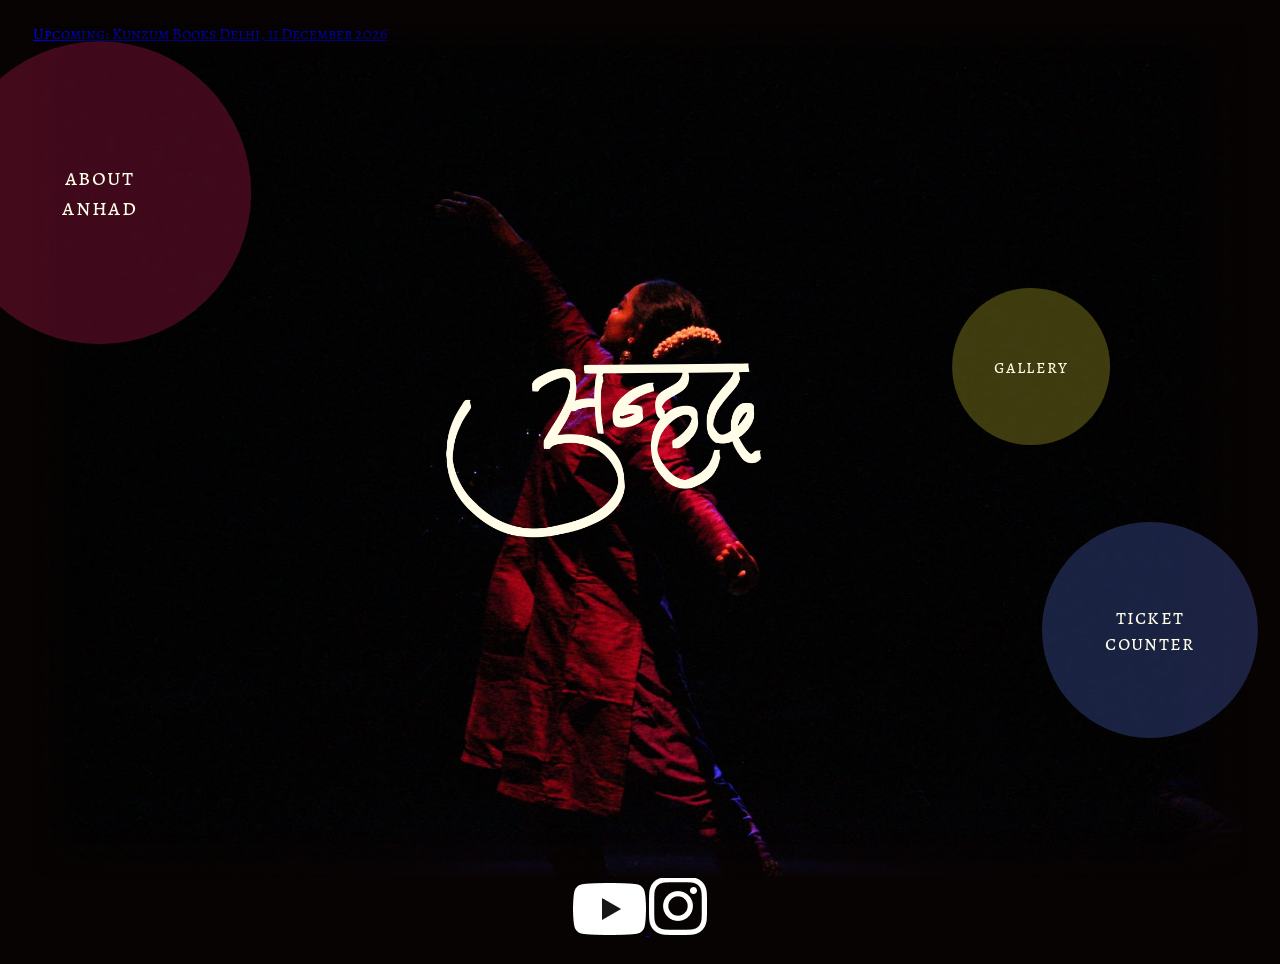
==== commit 98e5b253: "Add upcoming event link for Kunzum Books Delhi" ====
--- a/index.html
+++ b/index.html
@@ -48,6 +48,8 @@
       </span>
     </a>
 
+    <a class="stage__upcoming" href="tickets.html">Upcoming: Kunzum Books Delhi, 11 December 2026</a>
+    
   </main>
 
   <!-- ===== mobile only: everything below is display:none above 860px ===== -->
--- a/css/style.css
+++ b/css/style.css
@@ -1328,7 +1328,7 @@
     --indent:   8.9vw;   /* Members / Set List indent              */
     --row:      1.72;    /* line-height = vertical rhythm          */
     --logo-w:   62cqw;   /* logo width (cqw = % of the stage)      */
-    --logo-y:   28%;     /* logo centre, from the top              */
+    --logo-y:   22%;     /* logo centre, from the top              */
     --focus:    50% 50%; /* herophone.jpg crop                     */
     /* ------------------------------------------------------------ */
 
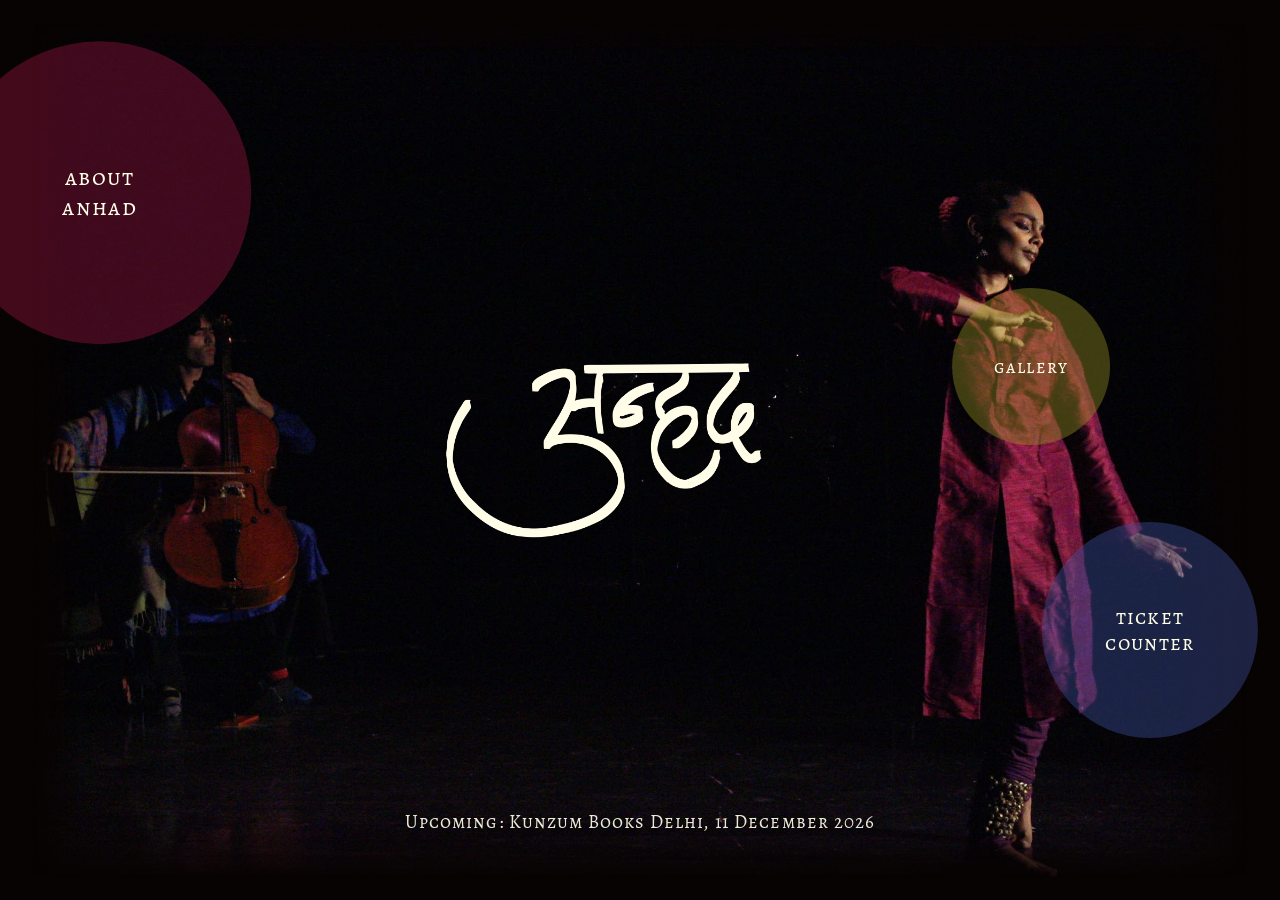
==== commit 2bdb548c: "Reorganize navigation links in index.html" ====
--- a/index.html
+++ b/index.html
@@ -63,17 +63,15 @@
 
   <nav class="drawer" id="drawer" aria-label="Main">
     <ul class="drawer__list">
-      <li>
-        <a class="drawer__link" href="about.html">About Anhad</a>
-        <ul class="drawer__sub">
-          <li><a class="drawer__link drawer__link--sub" href="members.html">Members</a></li>
-          <li><a class="drawer__link drawer__link--sub" href="setlist.html">Set List</a></li>
-        </ul>
-      </li>
+      <li><a class="drawer__link" href="index.html">Home</a></li>
+      <li><a class="drawer__link" href="about.html">About Anhad</a></li>
+      <li><a class="drawer__link" href="members.html">Members</a></li>
+      <li><a class="drawer__link" href="setlist.html">Set List</a></li>
       <li><a class="drawer__link" href="tickets.html">Ticket Counter</a></li>
       <li><a class="drawer__link" href="gallery.html">Gallery</a></li>
     </ul>
   </nav>
+  
   <nav class="social" aria-label="Anhad on social media">
     <a class="social__link" href="https://www.youtube.com/@anhad-production"
        target="_blank" rel="noopener noreferrer">
--- a/css/style.css
+++ b/css/style.css
@@ -1813,110 +1813,26 @@
 
   .page--setlist .track__name { white-space: normal; }
 
+
   /* dot leader height tracks the type, or it drifts off the baseline */
   .page--setlist .track__dots {
     height: var(--track);
     margin: 0 calc(var(--gap) * 0.6);
   }
-
-/* ============================================================
-   SOCIAL — YOUTUBE + INSTAGRAM
-   Desktop: fixed bottom-right, every page except the landing.
-   Mobile:  rides in with the drawer, pinned to its bottom edge.
-   ============================================================ */
-
-.social {
-  /* ---- DESKTOP KNOBS ----------------------------------------- */
-  --icon:   3.4vh;   /* logo size                                 */
-  --gap:    2.2vh;   /* space between the two                     */
-  --right:  2.6vw;   /* inset from the right edge                 */
-  --bottom: 4.2vh;   /* inset from the bottom edge                */
-  --dim:    0.78;    /* resting opacity                           */
-  /* ------------------------------------------------------------ */
-
-  position: fixed;
-  z-index: 71;              /* above .bubbles (70), below .lightbox (90) */
-  right:  var(--right);
-  bottom: var(--bottom);
-  display: flex;
-  align-items: center;
-  gap: var(--gap);
-}
-
-.social__link {
-  display: block;
-  line-height: 0;
-  opacity: var(--dim);
-  transition: opacity   var(--speed) var(--ease),
-              transform var(--speed) var(--ease);
-}
-.social__link:hover,
-.social__link:focus-visible { opacity: 1; transform: translateY(-2px); }
-.social__link:focus-visible { outline: 2px solid var(--cream); outline-offset: 6px; }
-
-.social__link img {
-  width:  var(--icon);
-  height: var(--icon);
-  object-fit: contain;
-  display: block;
-}
-
-/* the landing page keeps its orbs and nothing else */
-.page--landing .social { display: none; }
-
-/* setlist is the one PAPER page — white logos vanish on it.
-   brightness(0) blacks them out while keeping the alpha.
-   DELETE this rule if your PNGs are already dark. */
-.page--setlist .social__link img { filter: brightness(0); opacity: .75; }
-
-@media (hover: none) {
-  .social__link:hover { opacity: var(--dim); transform: none; }
-}
-
-
-/* ---------- MOBILE: inside the drawer ---------- */
-@media (max-width: 860px) {
-
-  .social {
-    /* ---- MOBILE KNOBS ------------------------------------------ */
-    --icon:   26px;    /* logo size inside the panel                */
-    --gap:    18px;    /* space between the two                     */
-    --right:  7vw;     /* inset from the screen's right edge        */
-    --bottom: 3.4vh;   /* inset from the bottom of the panel        */
-    /* ------------------------------------------------------------ */
-
-    z-index: 55;       /* above the drawer (50), below the button (60) */
-    right:  var(--right);
-    bottom: calc(var(--bottom) + env(safe-area-inset-bottom, 0px));
-    visibility: hidden;
-    transform: translateX(var(--panel));
-    transition: transform  var(--speed) var(--ease),
-                visibility 0s linear var(--speed);
-  }
-
-  /* the drawer is this nav's previous sibling, so its open state can
-     drive both with no change to the five copies of the nav script.
-     --panel is declared on the body, so it inherits down here. */
-  .drawer.is-open ~ .social {
-    visibility: visible;
-    transform: translateX(0);
-    transition: transform var(--speed) var(--ease), visibility 0s;
-  }
-
-  /* hidden on desktop, back on a phone — the landing page has the
-     same drawer as everything else */
-  .page--landing .social { display: flex; }
-
-  /* the panel is maroon on every page, setlist included */
-  .page--setlist .social__link img { filter: none; opacity: var(--dim); }
-
-  /* a long list must not scroll under the logos */
-  .drawer__list { padding-bottom: calc(14vh + env(safe-area-inset-bottom, 0px)); }
-}
-
-@media (prefers-reduced-motion: reduce) {
-  .social, .social__link { transition: none; }
-}
+  .page--setlist .track__dots,
+  .page--setlist .track__rule {
+    background-size: var(--dot) var(--dot);
+  }
+
+  /* ---- the body copy ---- */
+  .page--setlist .track__text {
+    margin-top: calc(var(--tap) * 0.4);
+    padding: 0 0 var(--tap) calc(var(--num-w) + var(--gap));
+    font-size: var(--body);
+    line-height: var(--body-lead);
+    text-transform: var(--caps);
+    letter-spacing: 0;
+  }
   .page--setlist .track__dots,
   .page--setlist .track__rule {
     background-size: var(--dot) var(--dot);
@@ -2028,3 +1944,163 @@
   /* ---- the desktop furniture is gone ---- */
   .page--gallery .bubbles { display: none; }
 }
+
+
+/* ============================================================
+   LANDING — UPCOMING STRIP
+   ============================================================ */
+
+.stage__upcoming {
+  /* ---- DESKTOP KNOBS ----------------------------------------- */
+  --up-y:     3.6cqw;   /* ↑ raises it off the bottom edge        */
+  --up-size:  1.55cqw;  /* type size                              */
+  --up-track: 0.055em;  /* letter-spacing                         */
+  --up-dim:   0.92;     /* resting opacity                        */
+  /* ------------------------------------------------------------ */
+
+  position: absolute;
+  z-index: 2;                    /* over the photo, under the orbs */
+  left: 50%;
+  bottom: var(--up-y);
+  transform: translateX(-50%);
+  margin: 0;
+  max-width: 88cqw;
+  text-align: center;
+  font-family: "Alegreya SC", Georgia, serif;
+  font-weight: 400;
+  font-size: var(--up-size);
+  letter-spacing: var(--up-track);
+  line-height: 1.3;
+  color: var(--cream);
+  text-decoration: none;
+  opacity: var(--up-dim);
+  transition: opacity var(--speed) var(--ease);
+}
+.stage__upcoming:hover,
+.stage__upcoming:focus-visible { opacity: 1; }
+.stage__upcoming:focus-visible { outline: 2px solid var(--cream); outline-offset: 6px; }
+
+@media (hover: none) {
+  .stage__upcoming:hover { opacity: var(--up-dim); }
+}
+
+/* ---------- MOBILE ---------- */
+@media (max-width: 860px) {
+  .page--landing .stage__upcoming {
+    /* ---- MOBILE KNOBS ------------------------------------------ */
+    --up-y:     2.6vh;                      /* ↑ off the bottom     */
+    --up-size:  clamp(11px, 3.3vw, 14px);
+    --up-track: 0.04em;
+    /* ------------------------------------------------------------ */
+
+    bottom: calc(var(--up-y) + env(safe-area-inset-bottom, 0px));
+    max-width: 86vw;
+    padding: 6px 0;   /* tap target — the line is only ~14px tall */
+  }
+}
+
+@media (prefers-reduced-motion: reduce) {
+  .stage__upcoming { transition: none; }
+}
+
+
+/* ============================================================
+   SOCIAL — YOUTUBE + INSTAGRAM
+   MUST be at the very end of this file, at top level.
+   Not inside any @media block.
+   Desktop: fixed bottom-right, every page except the landing.
+   Mobile:  rides in with the drawer, pinned to its bottom edge.
+   ============================================================ */
+
+.social {
+  /* ---- DESKTOP KNOBS ----------------------------------------- */
+  --icon:   3.4vh;   /* logo size                                 */
+  --sp:     2.2vh;   /* space between the two                     */
+  --right:  2.6vw;   /* inset from the right edge                 */
+  --bottom: 4.2vh;   /* inset from the bottom edge                */
+  --dim:    0.78;    /* resting opacity                           */
+  /* ------------------------------------------------------------ */
+
+  position: fixed;
+  z-index: 71;              /* above .bubbles (70), below .lightbox (90) */
+  right:  var(--right);
+  bottom: var(--bottom);
+  display: flex;
+  align-items: center;
+  gap: var(--sp);
+}
+
+.social__link {
+  display: block;
+  line-height: 0;
+  opacity: var(--dim);
+  transition: opacity   var(--speed) var(--ease),
+              transform var(--speed) var(--ease);
+}
+.social__link:hover,
+.social__link:focus-visible { opacity: 1; transform: translateY(-2px); }
+.social__link:focus-visible { outline: 2px solid var(--cream); outline-offset: 6px; }
+
+.social__link img {
+  width:  var(--icon);
+  height: var(--icon);
+  object-fit: contain;
+  display: block;
+}
+
+/* the landing page keeps its orbs and nothing else */
+.page--landing .social { display: none; }
+
+/* setlist is the one PAPER page — white logos vanish on it.
+   brightness(0) blacks them out while keeping the alpha.
+   DELETE this rule if your PNGs are already dark. */
+.page--setlist .social__link img { filter: brightness(0); opacity: .75; }
+
+@media (hover: none) {
+  .social__link:hover { opacity: var(--dim); transform: none; }
+}
+
+
+/* ---------- MOBILE: inside the drawer ---------- */
+@media (max-width: 860px) {
+
+  .social {
+    /* ---- MOBILE KNOBS ------------------------------------------ */
+    --icon:   26px;    /* logo size inside the panel                */
+    --sp:     18px;    /* space between the two                     */
+    --right:  7vw;     /* inset from the screen's right edge        */
+    --bottom: 3.4vh;   /* inset from the bottom of the panel        */
+    /* ------------------------------------------------------------ */
+
+    z-index: 55;       /* above the drawer (50), below the button (60) */
+    right:  var(--right);
+    bottom: calc(var(--bottom) + env(safe-area-inset-bottom, 0px));
+    visibility: hidden;
+    transform: translateX(var(--panel));
+    transition: transform  var(--speed) var(--ease),
+                visibility 0s linear var(--speed);
+  }
+
+  /* the drawer is this nav's previous sibling, so its open state can
+     drive both with no change to the five copies of the nav script.
+     --panel is declared on the body, so it inherits down here. */
+  .drawer.is-open ~ .social {
+    visibility: visible;
+    transform: translateX(0);
+    transition: transform var(--speed) var(--ease), visibility 0s;
+  }
+
+  /* hidden on desktop, back on a phone — the landing page has the
+     same drawer as everything else */
+  .page--landing .social { display: flex; }
+
+  /* the panel is maroon on every page, setlist included */
+  .page--setlist .social__link img { filter: none; opacity: var(--dim); }
+
+  /* a long list must not scroll under the logos */
+  .drawer__list { padding-bottom: calc(14vh + env(safe-area-inset-bottom, 0px)); }
+}
+
+@media (prefers-reduced-motion: reduce) {
+  .social, .social__link { transition: none; }
+}
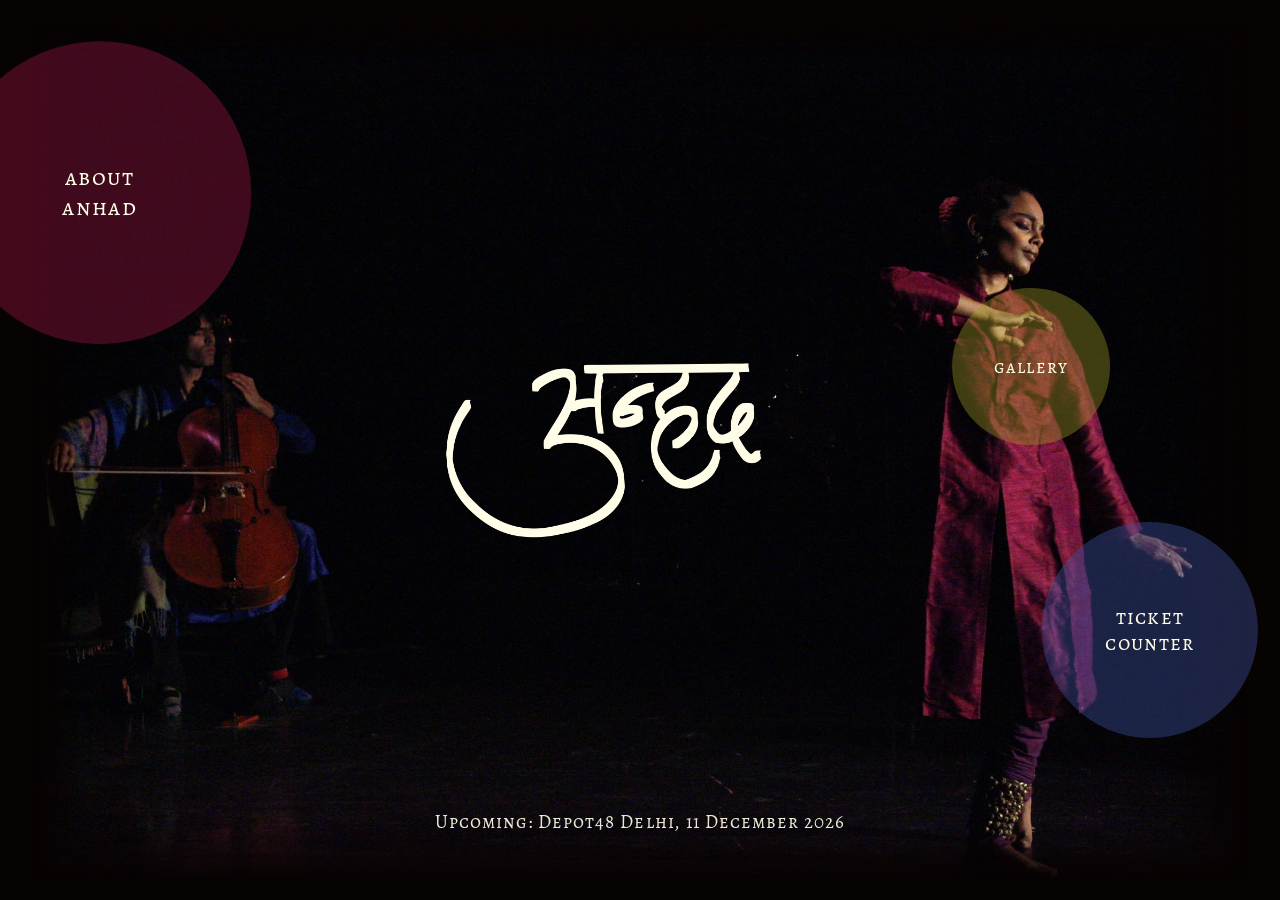
==== commit cd444fe0: "Update event location from Kunzum Books to Depot48" ====
--- a/index.html
+++ b/index.html
@@ -4,6 +4,15 @@
 <meta charset="utf-8">
 <meta name="viewport" content="width=device-width, initial-scale=1, viewport-fit=cover">
 <meta name="theme-color" content="#080303">
+
+<meta property="og:title" content="Anhad — An Experiment in Music &amp; Dance">
+<meta property="og:description" content="Ten musicians and a dancer on beginnings and endings. 11 December 2026, Depot48, GK II, New Delhi.">
+<meta property="og:url" content="https://anhad-delhi.github.io/home/">
+<meta property="og:image" content="https://anhad-delhi.github.io/home/assets/poster.png">
+<meta property="og:type" content="website">
+ 
+<link rel="icon" type="image/png" sizes="32x32" href="assets/favicon.png">
+<link rel="apple-touch-icon" href="assets/favicon.png">
 <title>Anhad</title>
 
 <link rel="preconnect" href="https://fonts.googleapis.com">
@@ -48,7 +57,7 @@
       </span>
     </a>
 
-    <a class="stage__upcoming" href="tickets.html">Upcoming: Kunzum Books Delhi, 11 December 2026</a>
+    <a class="stage__upcoming" href="tickets.html">Upcoming: Depot48 Delhi, 11 December 2026</a>
     
   </main>
 
@@ -69,6 +78,7 @@
       <li><a class="drawer__link" href="setlist.html">Set List</a></li>
       <li><a class="drawer__link" href="tickets.html">Ticket Counter</a></li>
       <li><a class="drawer__link" href="gallery.html">Gallery</a></li>
+     <li><a class="drawer__link" href="fundraiser.html">Fundraiser</a></li>
     </ul>
   </nav>
   
--- a/css/style.css
+++ b/css/style.css
@@ -256,14 +256,30 @@
   background: none;
   cursor: pointer;
   transform-origin: 50% 50%;
-  transform: rotate(var(--rot, 0deg));
-  transition: transform 420ms cubic-bezier(.4,0,.2,1),
+  transform: translateY(var(--lift, 0)) rotate(var(--rot, 0deg));
+  transition: transform 360ms cubic-bezier(.4,0,.2,1),
               opacity   280ms ease,
               filter    420ms cubic-bezier(.4,0,.2,1);
   filter: drop-shadow(0 6px 18px rgb(0 0 0 / .45));
 }
 .piece img { width: 100%; height: auto; display: block; }
 .piece:focus-visible { outline: 2px solid var(--paper); outline-offset: 8px; }
+
+/* ---- hover lift: the only cue that the pile is clickable -----
+   --lift rides inside the existing transform so the rotation
+   survives. It does nothing once a piece is open: the JS writes
+   el.style.transform directly then, and an inline style beats
+   this rule — so the :not(.is-active) guards keep the resting
+   pieces still rather than letting them twitch under a card
+   that is already up. ---- */
+.piece:not(.is-active):hover,
+.piece:not(.is-active):focus-visible {
+  --lift: -10px;        /* ← how far it rises. more negative = higher */
+  filter: drop-shadow(0 14px 26px rgb(0 0 0 / .6));
+}
+
+/* while a piece is open, the others stay put */
+.scatter:has(.piece.is-active) .piece:not(.is-active):hover { --lift: 0; }
 
 .piece.is-active {
   filter: drop-shadow(0 30px 55px rgb(0 0 0 / .85))
@@ -286,18 +302,6 @@
   font-family: "Alegreya Sans", system-ui, sans-serif;
 }
 .note.is-on { opacity: 1; transform: translateY(-50%) scale(1); pointer-events: auto; }
-
-.note::before {
-  content: "";
-  position: absolute;
-  left: -8px;
-  top: 24px;
-  width: 18px;
-  height: 18px;
-  background: var(--note);
-  border-radius: 4px 0 0 0;
-  transform: rotate(-45deg);
-}
 
 .note__title { margin: 0 0 .7em;  font-size: 1rem;  font-weight: 500; line-height: 1.2; }
 .note__body  { margin: 0 0 2.2em; font-size: .9rem; line-height: 1.5; }
@@ -856,7 +860,8 @@
 
 .page--tickets {
   --paper: #F7F7F7;
-  --gold:  #F49528;
+  --gold:  #D3CA27;   /* the meta line + section labels */
+  --orange:#F49528;   /* the price */
   --line:  #343434;
   --muted: #9C9C9C;
 
@@ -872,321 +877,333 @@
   container-type: inline-size;
 
   /* ---- KNOBS ------------------------------------------------ */
-  --type:       0.76;  /* type scale, matches the other pages     */
+  --type:       0.76;  /* master type scale, matches other pages  */
   --pad:        5.5vw; /* LEFT margin                             */
-  --pad-r:        9vw; /* RIGHT margin — wider, clears HOME bubble */
-  --head-top:     6vh; /* space above the title                   */
-  --col-gap:    5.9vw; /* channel between the two columns         */
-  --cols-top:   4.2vh; /* space below the meta line               */
-
-  /* ---- vertical rhythm — raise any of these to loosen ------- */
-  --sec:        1.15em; /* padding inside a bordered section      */
-  --row:        0.5em;  /* between summary rows                   */
-  --btn-gap:    1.05em; /* above each button                      */
-  --lead:       1.45;   /* body line-height                       */
+  --pad-r:      5.5vw; /* RIGHT margin                            */
+  --head-top:   11vh;  /* space above the title                   */
+  --col-gap:      4vw; /* channel between text and poster         */
+  --art-w:        33%; /* poster column width                     */
+
+  /* ---- vertical rhythm — raise any to loosen ---------------- */
+  --after-title: 0.70em;
+  --after-meta:  1.10em;
+  --after-blurb: 0.90em;
+  --after-det:   1.25em;
+  --lead:        1.23;
   /* ------------------------------------------------------------ */
 
   min-height: 100vh;
   padding: var(--head-top) var(--pad-r) 8vh var(--pad);
 }
 
+/* ---- two columns: event left, poster right ---- */
+.tickets__grid {
+  display: grid;
+  grid-template-columns: minmax(0, 1fr) var(--art-w);
+  column-gap: var(--col-gap);
+  align-items: start;
+
+  /* cqw, not vw: the left column scales with the page the way the
+     title does, so the proportions hold at any window width. The
+     px bounds stop it collapsing on a laptop or ballooning on an
+     external monitor. */
+  font-size: clamp(14px, 1.28cqw, 21px);
+  line-height: var(--lead);
+}
+.tickets__col { min-width: 0; }
+
+/* ---- the title ---- */
 .tickets__title {
   font-family: "Alegreya SC", Georgia, serif;
   font-weight: 400;
-  font-size: calc(5cqw * var(--type));
-  line-height: 1;
-  letter-spacing: 0.02em;
-  margin: 0;
-}
-
+  font-size: calc(4.2cqw * var(--type));
+  line-height: 1.1;
+  letter-spacing: 0.005em;
+  color: var(--paper);
+  margin: 0 0 var(--after-title);
+}
+
+/* ---- the meta line ---- */
 .tickets__meta {
   display: flex;
   flex-wrap: wrap;
-  gap: 0.3em 0.9em;
-  margin: 0.85em 0 0;
-  font-size: calc(1.25cqw * var(--type));
-  letter-spacing: 0.08em;
-  text-transform: uppercase;
-  color: var(--muted);
-}
-.tickets__meta span + span::before { content: "\00B7"; margin-right: 0.9em; opacity: .55; }
-
-/* ---- two columns: order left, terms + pay right ---- */
-.checkout {
-  display: grid;
-  grid-template-columns: minmax(0, 1fr) minmax(0, 1fr);
-  column-gap: var(--col-gap);
-  align-items: start;
-  margin: var(--cols-top) 0 0;
-  font-size: clamp(14px, 1.15vw, 17px);  /* everything below is em */
+  align-items: baseline;
+  gap: 0.25em 0.7em;
+  margin: 0 0 var(--after-meta);
+  font-family: "Alegreya SC", Georgia, serif;
+  font-size: 1.05em;
+  letter-spacing: 0.05em;
+  line-height: 1.3;
+  color: var(--gold);
+}
+.tickets__meta span + span::before {
+  content: "\00B7";
+  margin-right: 0.7em;
+  opacity: .7;
+}
+
+/* ---- the blurb ---- */
+.tickets__blurb {
+  margin: 0 0 var(--after-blurb);
+  max-width: 38em;
+  font-size: 1.12em;
   line-height: var(--lead);
 }
-.checkout__col { min-width: 0; }
-
-/* ---- the tier ---- */
-.tier {
-  display: flex;
-  align-items: flex-start;
-  justify-content: space-between;
-  gap: 2em;
-  padding-bottom: var(--sec);
-  border-bottom: 1px solid var(--line);
-}
-.tier__name {
-  margin: 0;
+
+/* ---- event details ---- */
+.details { margin: 0 0 var(--after-det); }
+
+.details__title {
+  margin: 0 0 .6em;
   font-family: "Alegreya SC", Georgia, serif;
   font-weight: 400;
-  font-size: 1.35em;
-  letter-spacing: 0.04em;
-}
-.tier__note {
-  margin: .4em 0 0;
-  font-size: .85em;
-  letter-spacing: 0.02em;
-  color: var(--muted);
-}
-.tier__price {
-  flex: none;
-  margin: 0;
-  font-family: "Alegreya SC", Georgia, serif;
-  font-size: 1.35em;
-  font-variant-numeric: tabular-nums;
+  font-size: 1.02em;
+  letter-spacing: 0.08em;
   color: var(--gold);
 }
 
-/* ---- quantity ---- */
-.qty {
-  display: flex;
-  flex-wrap: wrap;
-  align-items: center;
-  justify-content: space-between;
-  gap: .55em;
-  padding: var(--sec) 0;
-  border-bottom: 1px solid var(--line);
-}
-.qty__label {
-  font-family: "Alegreya SC", Georgia, serif;
-  font-size: 1.1em;
-  letter-spacing: 0.06em;
-}
-.qty__control {
-  display: flex;
-  align-items: stretch;
-  border: 1px solid var(--line);
-  border-radius: 999px;
-  overflow: hidden;
-}
-.qty__btn {
-  width: 2.7em;
-  padding: 0;
-  border: 0;
-  background: none;
-  color: var(--paper);
-  font: inherit;
-  line-height: 1;
-  cursor: pointer;
-  transition: background-color var(--speed) var(--ease), opacity var(--speed) var(--ease);
-}
-.qty__btn:hover:not(:disabled) { background: rgb(var(--olive) / .35); }
-.qty__btn:disabled { opacity: .28; cursor: not-allowed; }
-.qty__btn:focus-visible { outline: 2px solid var(--paper); outline-offset: -4px; }
-
-.qty__input {
-  width: 3.4em;
-  padding: .65em 0;
-  border: 0;
-  border-left:  1px solid var(--line);
-  border-right: 1px solid var(--line);
-  background: none;
-  color: var(--paper);
-  font: inherit;
-  font-variant-numeric: tabular-nums;
-  text-align: center;
-  -moz-appearance: textfield;
-}
-.qty__input::-webkit-outer-spin-button,
-.qty__input::-webkit-inner-spin-button { -webkit-appearance: none; margin: 0; }
-.qty__input:focus-visible { outline: 2px solid var(--paper); outline-offset: -4px; }
-
-.qty__cap {
-  flex-basis: 100%;
-  margin: .15em 0 0;
-  font-size: .82em;
-  color: var(--muted);
-}
-
-/* ---- summary ---- */
-.summary { padding: var(--sec) 0 0; }
-.summary__list { margin: 0; }
-.summary__row {
-  display: flex;
-  justify-content: space-between;
-  gap: 2em;
-  margin: 0 0 var(--row);
-}
-.summary__row dt, .summary__row dd { margin: 0; }
-.summary__row dd { font-variant-numeric: tabular-nums; }
-.summary__row--total {
-  margin: .9em 0 0;
-  padding-top: .9em;
-  border-top: 1px solid var(--line);
-  font-family: "Alegreya SC", Georgia, serif;
-  font-size: 1.25em;
-  letter-spacing: 0.04em;
-}
-.summary__row--total dd { color: var(--gold); }
-
-/* ---- policies ---- */
-.policies {
+.details__list {
   /* ---- KNOBS ---- */
-  --policy-align: left;   /* ← `justify` if you want a hard right edge.
-                               At this column width it will open rivers. */
-  --bullet:       4px;    /* dot diameter                              */
-  --hang:         1.15em; /* hanging indent — wrapped lines align here  */
-  --policy-gap:   .62em;  /* between bullets                           */
+  --bullet:  3px;     /* dot diameter                 */
+  --hang:    1.05em;  /* hanging indent               */
+  --det-gap: .18em;   /* between rows                 */
   /* --------------- */
-  padding: 0;
-}
-.policies__title {
-  margin: 0 0 .85em;
-  font-family: "Alegreya SC", Georgia, serif;
-  font-weight: 400;
-  font-size: 1em;
-  letter-spacing: 0.1em;
-  text-transform: uppercase;
-  color: #C9C9C9;
-}
-
-/* list-style is dropped so the bullet can be positioned precisely and
-   wrapped lines hang to a clean left edge instead of running under it */
-.policies__list {
   margin: 0;
   padding: 0;
   list-style: none;
-  font-size: .88em;
-  line-height: 1.5;
-  color: #CFCFCF;
-}
-.policies__list li {
+  font-size: 1.05em;
+  line-height: 1.45;
+}
+.details__list li {
   position: relative;
-  margin: 0 0 var(--policy-gap);
+  margin: 0 0 var(--det-gap);
   padding-left: var(--hang);
-  text-align: var(--policy-align);
-  text-justify: inter-word;
-  -webkit-hyphens: auto;
-          hyphens: auto;
-}
-.policies__list li::before {
+}
+.details__list li::before {
   content: "";
   position: absolute;
   left: 0;
-  top: .58em;
-  width: var(--bullet);
+  top: .66em;
+  width:  var(--bullet);
   height: var(--bullet);
   border-radius: 50%;
-  background: var(--gold);
-}
-
-/* ---- consent ---- */
-.agree {
-  display: flex;
-  align-items: flex-start;
-  gap: .65em;
-  margin: 1.25em 0 0;
-  font-size: .9em;
-  cursor: pointer;
-}
-.agree__box {
-  flex: none;
-  width: 1.1em;
-  height: 1.1em;
-  margin: .22em 0 0;
-  accent-color: rgb(var(--maroon));
-  cursor: pointer;
-}
-
-/* ---- buttons ---- */
-.buy {
+  background: var(--paper);
+  opacity: .7;
+}
+
+/* ---- the order block ---- */
+.order {
+  /* ---- KNOBS ---- */
+  --rule-gap: 1.5em;   /* above AND below the hairline  */
+  --btn-gap:  1.3em;   /* above the purchase button     */
+  --rule-w:   100%;    /* where the hairline ends       */
+  --btn-w:    78%;     /* where the button ends         */
+  /* --------------- */
+  margin-top: var(--rule-gap);
+  padding-top: var(--rule-gap);
+  border-top: 1px solid var(--line);
+  max-width: none;     /* the two knobs above decide width now */
+  width: var(--rule-w);
+}
+
+.order__row {
   display: flex;
   align-items: baseline;
   justify-content: space-between;
-  gap: 1em;
-  width: 100%;
+  gap: 2em;
+}
+.order__tier {
+  margin: 0;
+  font-family: "Alegreya SC", Georgia, serif;
+  font-size: 1.5em;
+  letter-spacing: 0.03em;
+  line-height: 1.2;
+}
+.order__price {
+  margin: 0;
+  font-family: "Alegreya SC", Georgia, serif;
+  font-size: 1.5em;
+  font-variant-numeric: tabular-nums;
+  line-height: 1.2;
+  color: var(--orange);
+}
+
+/* ---- the purchase button: flat, dims on press -------------- */
+.buy {
+  /* ---- KNOBS ---- */
+  --btn-h: 52px;   /* button height                      */
+  --press: 0.55;   /* opacity while held down            */
+  --hover: 0.86;   /* opacity on hover                   */
+  /* --------------- */
+
+  display: flex;
+  align-items: center;
+  justify-content: center;    /* label centred — no price to oppose it */
+  width: var(--btn-w);
+  min-height: var(--btn-h);
   margin: var(--btn-gap) 0 0;
-  padding: .92em 1.7em;
+  padding: 0 1.9em;
   border: 0;
   border-radius: 999px;
-  background: rgb(var(--maroon) / 1);
+  background: rgb(var(--maroon));
   color: var(--cream);
   font-family: "Alegreya SC", Georgia, serif;
-  font-size: 1.15em;
+  font-size: 1.22em;
   letter-spacing: 0.07em;
+  line-height: 1;
+  text-align: center;
+  text-decoration: none;
   cursor: pointer;
-  transition: background-color var(--speed) var(--ease),
-              transform        var(--speed) var(--ease),
-              opacity          var(--speed) var(--ease);
-}
-.buy:hover:not(:disabled) { background: rgb(var(--maroon) / .82); transform: translateY(-2px); }
-.buy:disabled { opacity: .38; cursor: not-allowed; }
+  transition: opacity var(--speed) var(--ease);
+}
+
+.buy:hover,
+.buy:focus-visible { opacity: var(--hover); }
+.buy:active        { opacity: var(--press); }
 .buy:focus-visible { outline: 2px solid var(--cream); outline-offset: 4px; }
-.buy__total { font-variant-numeric: tabular-nums; }
 
 /* the processor note sits with the button it describes */
 .pay-note {
-  margin: .7em 0 0;
-  font-size: .78em;
-  letter-spacing: 0.03em;
+  /* ---- KNOBS ---- */
+  --note-w: 100%;   /* raise if it still wraps */
+  /* --------------- */
+  width: var(--note-w);
+  max-width: none;
+  margin: .9em 0 0;
+  font-size: .95em;
+  line-height: 1.4;
+  letter-spacing: 0.01em;
   color: var(--muted);
 }
 
-
-/* ---- the "not live yet" notice ---- */
-.demo {
-  margin: var(--btn-gap) 0 0;
-  padding: .85em 1.15em;
-  border-left: 3px solid var(--gold);
-  background: rgb(255 255 255 / .045);
-  font-size: .87em;
-  color: #D8D8D8;
-}
-.demo[hidden] { display: none; }
+/* ---- the contribute nudge -----------------------------------
+   Sits under the purchase button because that is where the two
+   decisions live: just didn't buy, or just did and feels warm.
+   The left rule in the olive-gold ties it to the meta line and
+   EVENT DETAILS, so it reads as part of the page rather than
+   a banner bolted on. ---- */
+.nudge {
+  /* ---- KNOBS ---- */
+  --nudge-gap:  1.9em;   /* space above the whole block    */
+  --bar:        2px;     /* left rule weight. 0 removes it */
+  --bar-pad:    1.15em;  /* rule → text                    */
+  /* --------------- */
+
+  width: var(--btn-w);
+  margin: var(--nudge-gap) 0 0;
+  padding-left: var(--bar-pad);
+  border-left: var(--bar) solid var(--gold);
+}
+
+.nudge__text {
+  margin: 0 0 .5em;
+  max-width: 32em;
+  font-size: .98em;
+  line-height: 1.45;
+  color: #C9C9C9;
+}
+
+.nudge__link {
+  display: inline-block;
+  font-family: "Alegreya SC", Georgia, serif;
+  font-size: 1.08em;
+  letter-spacing: 0.05em;
+  color: var(--gold);
+  text-decoration: none;
+  transition: opacity 220ms var(--ease), transform 220ms var(--ease);
+}
+.nudge__link span { display: inline-block; margin-left: .35em; }
+
+.nudge__link:hover,
+.nudge__link:focus-visible { opacity: .78; transform: translateX(3px); }
+.nudge__link:focus-visible { outline: 2px solid var(--gold); outline-offset: 4px; }
+
+/* ---- the poster ---- */
+.tickets__col--art {
+  /* ---- KNOBS ---- */
+  --frame:     0px;     /* hairline border width — 0 removes it   */
+  --frame-pad: 0.55vw;  /* mat between border and image           */
+  --art-top:   2.5vh;   /* nudge the whole frame down             */
+  /* --------------- */
+  margin-top: var(--art-top);
+  padding: var(--frame-pad);
+  border: var(--frame) solid rgb(255 255 255 / .5);
+}
+.tickets__poster {
+  width: 100%;
+  height: auto;
+  display: block;
+}
+
+@media (hover: none) {
+  .buy:hover { opacity: 1; }
+  .nudge__link:hover { opacity: 1; transform: none; }
+}
+@media (prefers-reduced-motion: reduce) {
+  .buy { transition: none; }
+  .nudge__link { transition: none; }
+  .nudge__link:hover { transform: none; }
+}
+
 
 /* ============================================================
    TICKETS — BUBBLES. ADJUST HERE.
    All in vh. Negative right/left pushes the circle off the edge.
    --nudge shifts the label so it centres in the VISIBLE crescent;
    the rule of thumb is half the overhang, negated.
+
+   NOTE: vh means these do NOT shrink on a wide, short window —
+   they only track height. If they still look big, lower the
+   widths here rather than the font sizes.
    ============================================================ */
 
 /* HOME — maroon, top right, bleeding off the edge */
 .page--tickets .bubble--home {
   --hue: var(--maroon);
-  width: 28vh;  top: -0.6vh;  right: -5.7vh;  left: auto;
-  font-size: 2.2vh;  --nudge: -2.9vh;  z-index: 1;
+  width: 20vh;  top: 0.8vh;  right: -4.2vh;  left: auto;
+  font-size: 1.75vh;  --nudge: -2.1vh;  z-index: 1;
 }
 
 /* GALLERY — olive, tucked inside, left of HOME */
 .page--tickets .bubble--gallery {
   --hue: var(--olive);
-  width: 16.4vh;  top: 1.7vh;  right: 23.4vh;  left: auto;
-  font-size: 1.95vh;  --nudge: 0;  z-index: 2;
-}
-
-/* ABOUT ANHAD — blue, bottom left, bleeding off the bottom */
+  width: 12vh;  top: 1.1vh;  right: 17.5vh;  left: auto;
+  font-size: 1.5vh;  --nudge: 0;  z-index: 2;
+}
+
+/* ABOUT ANHAD — blue, directly under HOME on the right edge.
+   HOME is 20vh tall from 0.8vh, so it ends at 20.8vh. --about-gap
+   is the air between them; raise it if the two circles kiss. */
 .page--tickets .bubble--about {
   --hue: var(--blue);
-  width: 20.7vh;  top: 83.2vh;  left: -1vh;  right: auto;
-  font-size: 2.1vh;  --nudge: 0.5vh;  z-index: 3;
-}
-
-/* olive is light — ink label at full opacity so it stays legible.
-   this moved from --about to --gallery when the colours swapped. */
+  --about-gap: 1.2vh;
+  width: 17vh;
+  top: calc(0.8vh + 20vh + var(--about-gap));   /* = 22vh */
+  right: -3.5vh;
+  left: auto;
+  font-size: 1.7vh;
+  --nudge: -1.8vh;   /* label centres in the visible crescent */
+  z-index: 2;
+}
+
+/* olive is light — ink label at full opacity so it stays legible */
 .page--tickets .bubble--gallery:hover,
 .page--tickets .bubble--gallery:focus-visible { color: var(--ink); }
 
+/* Alegreya SC's line box is taller than its caps, so grid centring
+   leaves short labels sitting low. --lift raises the glyphs to the
+   optical centre. Positive = up. */
+.page--tickets .bubble span {
+  transform: translate(var(--nudge, 0), var(--lift, -0.12em));
+}
+
+
 /* ============================================================
    TICKETS — MOBILE
-   One column, in the original vertical order. Drawer nav.
+   One column, no poster, drawer nav.
+   Every value here is measured off the phone mockup. Desktop
+   is untouched: all of it sits behind .page--tickets inside
+   the breakpoint.
    ============================================================ */
 
 @media (max-width: 860px) {
@@ -1203,100 +1220,144 @@
     --bar-gap:  6px;
     --nav-top:  7.6vh;
     --link:     clamp(16px, 5vw, 22px);
-    --sub:      0.88;
-    --indent:   8.9vw;
-    --row:      1.72;   /* drawer line-height. Does NOT reach the
-                           summary: .tickets declares its own --row. */
+    --row:      1.72;
   }
 
   .tickets {
     /* ---- page knobs ------------------------------------------- */
-    --pad:       6vw;
-    --pad-r:     6vw;   /* bubbles are gone — no clearance needed  */
-    --head-top:  5.2vh;
-
-    --title:     clamp(34px, 12vw, 58px);
-    --meta:      clamp(11px, 3.2vw, 14px);
-    --base:      16px;  /* ← do NOT drop below 16px: iOS Safari
-                             zooms the viewport on any focused
-                             input under that, and never zooms back */
-
-    /* ---- vertical rhythm — raise to loosen -------------------- */
-    --sec:       1.25em;
-    --row:       0.55em;
-    --btn-gap:   1.1em;
-    --col-gap:   3vh;   /* order block → terms block              */
+    --pad:       9.5vw;   /* THE left margin. Everything sits on it */
+    --pad-r:       8vw;   /* right margin — bubbles are gone        */
+    --head-top:    7vh;   /* viewport top → title                   */
+
+    /* ---- type ------------------------------------------------- */
+    --t-title:   clamp(32px, 10.3vw, 48px);
+    --t-meta:    clamp(13px,  4.3vw, 18px);
+    --t-body:    clamp(15px,  4.1vw, 18px);  /* blurb + bullets     */
+    --t-label:   clamp(12px,  3.6vw, 15px);  /* EVENT DETAILS       */
+    --t-tier:    clamp(16px,  4.9vw, 21px);  /* GA + ₹499           */
+    --note-size: 12px;    /* the razorpay line                      */
+
+    /* ---- vertical rhythm, in px off the mockup ----------------- */
+    --g-title:   43px;    /* title → gold line                      */
+    --g-meta:    28px;    /* gold line → blurb                      */
+    --g-blurb:   30px;    /* blurb → EVENT DETAILS                  */
+    --g-label:   23px;    /* EVENT DETAILS → first bullet           */
+    --g-rule-up: 47px;    /* last bullet → hairline                 */
+    --g-rule-dn: 41px;    /* hairline → GENERAL ADMISSION           */
+    --g-btn:     30px;    /* GENERAL ADMISSION → button             */
+    --g-note:    15px;    /* button → razorpay line                 */
     /* ------------------------------------------------------------ */
 
     padding: calc(var(--head-top) + env(safe-area-inset-top, 0px))
              var(--pad-r)
-             calc(10vh + env(safe-area-inset-bottom, 0px))
+             calc(14vh + env(safe-area-inset-bottom, 0px))
              var(--pad);
   }
 
-  .page--tickets .tickets__title { font-size: var(--title); }
-
+  /* ---- one column, and a real base size. The desktop grid is
+          sized in cqw, which collapses to the 14px floor on a
+          phone and would shrink every em below it. ---- */
+  .page--tickets .tickets__grid {
+    display: block;
+    font-size: 16px;
+  }
+
+  /* ---- no poster on phones ---- */
+  .page--tickets .tickets__col--art { display: none; }
+
+  /* ---- title ---- */
+  .page--tickets .tickets__title {
+    font-size: var(--t-title);
+    line-height: 1.05;
+    letter-spacing: 0;
+    margin: 0 0 var(--g-title);
+  }
+
+  /* ---- the gold line: all three items show ---- */
   .page--tickets .tickets__meta {
-    margin-top: 1em;
-    font-size: var(--meta);
-    gap: 0.35em 0.8em;
-  }
-
-  /* ---- one column; the two .checkout__col divs stack in source
-          order, which is the original vertical flow ---- */
-  .page--tickets .checkout {
-    grid-template-columns: minmax(0, 1fr);
-    row-gap: var(--col-gap);
-    font-size: var(--base);
-    line-height: 1.5;
-  }
-
-  /* ---- tap targets: 44px floor on everything you have to hit ---- */
-  .page--tickets .qty__btn {
-    width: 3em;
-    min-height: 44px;
-  }
-  .page--tickets .qty__input {
-    width: 3.6em;
-    padding: .72em 0;
-  }
-
+    font-size: var(--t-meta);
+    line-height: 1.3;
+    gap: 0.25em 0.65em;
+    margin: 0 0 var(--g-meta);
+  }
+
+  /* ---- blurb ---- */
+  .page--tickets .tickets__blurb {
+    font-size: var(--t-body);
+    line-height: 1.45;
+    max-width: none;
+    margin: 0 0 var(--g-blurb);
+  }
+
+  /* ---- event details ---- */
+  .page--tickets .details { margin: 0; }
+
+  .page--tickets .details__title {
+    font-size: var(--t-label);
+    letter-spacing: 0.07em;
+    margin: 0 0 var(--g-label);
+  }
+
+  .page--tickets .details__list {
+    --det-gap: 0;         /* line-height alone sets the rhythm */
+    --hang: 1.15em;
+    font-size: var(--t-body);
+    line-height: 1.45;
+  }
+  .page--tickets .details__list li::before { top: .62em; }
+
+  /* ---- the hairline + order block.
+          Two separate knobs here, not one --rule-gap: the margin
+          above the rule and the padding below it are different
+          sizes in the mockup. ---- */
+  .page--tickets .order {
+    --btn-w: 100%;
+    width: 100%;
+    margin-top:  var(--g-rule-up);
+    padding-top: var(--g-rule-dn);
+  }
+
+  .page--tickets .order__tier,
+  .page--tickets .order__price {
+    font-size: var(--t-tier);
+    line-height: 1.2;
+  }
+
+  /* ---- the button ---- */
   .page--tickets .buy {
-    min-height: 48px;
-    align-items: center;
-  }
-
-  /* the whole label is the target, so give it real height */
-  .page--tickets .agree {
-    gap: .75em;
-    padding: .35em 0;
-    font-size: .92em;
-  }
-  .page--tickets .agree__box {
-    width: 1.25em;
-    height: 1.25em;
-    margin-top: .12em;
-  }
-
-  /* ---- readability ---- */
-  .page--tickets .policies__list { font-size: .9em; }
-  .page--tickets .pay-note       { font-size: .85em; }
-  .page--tickets .qty__cap       { font-size: .85em; }
-  .page--tickets .tier__note     { font-size: .88em; }
-
-  /* the summary has no bottom border — the rule separates the
-     order block from the terms block */
-  .page--tickets .policies {
-    padding-top: 1.3em;
-    border-top: 1px solid var(--line);
+    --btn-h: 48px;        /* 44px tap-target floor; mockup is ~36 */
+    justify-content: flex-start;   /* mockup is left-aligned */
+    padding: 0 1.45em;
+    margin-top: var(--g-btn);
+    font-size: clamp(15px, 4.4vw, 19px);
+    letter-spacing: 0.08em;
+  }
+
+  /* ---- razorpay note ---- */
+  .page--tickets .pay-note {
+    width: 100%;
+    font-size: var(--note-size);
+    line-height: 1.4;
+    margin-top: var(--g-note);
+  }
+
+  /* ---- the contribute nudge ---- */
+  .page--tickets .nudge {
+    --nudge-gap: 34px;
+    --bar-pad:   0.95em;
+    width: 100%;
+  }
+  .page--tickets .nudge__text {
+    font-size: clamp(13px, 3.7vw, 16px);
+    max-width: none;
+  }
+  .page--tickets .nudge__link {
+    font-size: clamp(14px, 4vw, 17px);
+    padding: 6px 0;      /* tap target — a text link is ~17px tall */
   }
 
   /* ---- the desktop furniture is gone ---- */
   .page--tickets .bubbles { display: none; }
-}
-
-@media (prefers-reduced-motion: reduce) {
-  .buy:hover:not(:disabled) { transform: none; }
 }
 
 /* ============================================================
@@ -1438,18 +1499,20 @@
     transition: transform var(--speed) var(--ease), visibility 0s;
   }
 
-  .drawer__list,
-  .drawer__sub {
+  .drawer__list {
     margin: 0;
     padding: 0;
     list-style: none;
   }
+
+  /* flat list — every page is a peer. --item-gap adds air between
+     rows on top of line-height; 0 keeps the original rhythm. */
+  .drawer__list > li + li { margin-top: var(--item-gap, 0); }
   .drawer__list {
     padding: calc(var(--nav-top) + env(safe-area-inset-top, 0px))
              var(--panel-x)
              calc(6vh + env(safe-area-inset-bottom, 0px));
   }
-  .drawer__sub { padding-left: var(--indent); }
 
   .drawer__link {
     display: block;
@@ -1463,7 +1526,6 @@
     white-space: nowrap;
     transition: opacity 200ms var(--ease), transform 200ms var(--ease);
   }
-  .drawer__link--sub { font-size: calc(var(--link) * var(--sub)); }
 
   .drawer__link:active        { opacity: 0.6; transform: translateX(2px); }
   .drawer__link:focus-visible { outline: 2px solid var(--cream); outline-offset: 3px; }
@@ -1526,7 +1588,7 @@
     --links-size: clamp(14px, 4.1vw, 19px);
     --links-gap:  10vw;   /* space above the two gold links        */
     --pile-gap:   9vw;    /* space above the pile                  */
-    --pile-h:     55vw;   /* pile height — it clips at this line   */
+    --pile-h:     58vw;   /* pile height — it clips at this line   */
     /* ------------------------------------------------------------ */
 
     /* the page scrolls now, so it must NOT be a containment root:
@@ -1588,15 +1650,24 @@
   }
 
   /* ---- PILE POSITIONS — ADJUST HERE ----------------------------
+     This is the DESKTOP composition, rescaled to fill the phone:
+         left  = 3 + (desktop_left - 18.9) * 1.5
+         top   =     (desktop_top  -  1.5) * 1.5
+         width =      desktop_width        * 1.5
+     18.9 / 1.5 is the left edge and width of the desktop pile's
+     bounding box; the 3 is the left gutter. Rotations and z-order
+     are the desktop values verbatim, so the overlaps stack the
+     same way. Change a desktop piece and rerun the three lines.
+
      cqw = % of the scatter's width (= 100vw, it's full-bleed).
-     left / top = TOP-LEFT corner. Negative left bleeds off-screen.
+     left / top = TOP-LEFT corner.
      --------------------------------------------------------------- */
-  .page--about .piece--stage  { left: 28.2cqw; top:  0cqw;   width: 41.8cqw; --rot: -2deg; z-index: 1; }
-  .page--about .piece--rhythm { left: 70.9cqw; top:  5.2cqw; width: 20.9cqw; --rot: -3deg; z-index: 1; }
-  .page--about .piece--cert   { left: -1.5cqw; top: 16.9cqw; width: 29.1cqw; --rot: -7deg; z-index: 2; }
-  .page--about .piece--poster { left: 77.9cqw; top: 14.3cqw; width: 25.3cqw; --rot:  9deg; z-index: 3; }
-  .page--about .piece--draw   { left: 33.4cqw; top: 27.4cqw; width: 42.7cqw; --rot:  2deg; z-index: 4; }
-  .page--about .piece--card   { left: 20.4cqw; top: 39.5cqw; width: 12.2cqw; --rot:  5deg; z-index: 5; }
+  .page--about .piece--cert   { left:  3.0cqw; top:  6.6cqw; width: 24.6cqw; --rot: -11deg;  z-index: 1; }
+  .page--about .piece--stage  { left: 21.9cqw; top:  3.4cqw; width: 51.0cqw; --rot:   6deg;  z-index: 2; }
+  .page--about .piece--rhythm { left: 54.9cqw; top:    0cqw; width: 21.8cqw; --rot:  -1deg;  z-index: 3; }
+  .page--about .piece--poster { left: 68.9cqw; top:  6.2cqw; width: 27.5cqw; --rot:  10deg;  z-index: 2; }
+  .page--about .piece--card   { left: 21.0cqw; top: 30.0cqw; width:  9.9cqw; --rot:   4deg;  z-index: 3; }
+  .page--about .piece--draw   { left: 36.2cqw; top: 18.3cqw; width: 38.6cqw; --rot: 2.5deg;  z-index: 4; }
 
   /* ---- the desktop furniture is gone ---- */
   .page--about .note    { display: none; }
@@ -2104,3 +2175,261 @@
 @media (prefers-reduced-motion: reduce) {
   .social, .social__link { transition: none; }
 }
+
+
+/* ============================================================
+   FUNDRAISER PAGE
+   The one WHITE page. Everything the site assumes about
+   cream-on-dark has to be inverted here: text, focus rings,
+   the hamburger bars and the social logos.
+   ============================================================ */
+
+.page--fundraiser {
+  --ink-text: #171717;
+  --rule:     #D8D8D8;
+
+  position: relative;
+  min-height: 100vh;
+  margin: 0;
+  background: #FFFFFF;
+  color: var(--ink-text);
+  font-family: "Alegreya Sans", system-ui, sans-serif;
+}
+
+.fund {
+  container-type: inline-size;
+
+  /* ---- KNOBS ------------------------------------------------ */
+  --type:      0.76;   /* master type scale, matches other pages */
+  --pad:         4vw;  /* side margins, both sides               */
+  --head-top:  4.5vh;  /* space above the title                  */
+  --col-gap:   2.3cqw; /* channel between text and photo         */
+  --art-w:       48%;  /* photo column width                     */
+
+  /* ---- vertical rhythm -------------------------------------- */
+  --g-title:   0.25em; /* title → meta line                      */
+  --g-meta:    1.85em; /* meta line → first paragraph            */
+  --g-para:    1.1em; /* between paragraphs                     */
+  --g-wide:    2.4em;  /* two-column block → full-width block    */
+  --g-btn:     2.0em;  /* last paragraph → contribute button     */
+  --g-back:    1.9em;  /* button → back links                    */
+  --lead:      1.4;
+  /* ------------------------------------------------------------ */
+
+  padding: var(--head-top) var(--pad) 6vh;
+
+  /* one base size; everything below is em off this */
+  font-size: clamp(13px, 1.06cqw, 18px);
+  line-height: var(--lead);
+}
+
+/* ---- the two-column top ---- */
+.fund__top {
+  display: grid;
+  grid-template-columns: minmax(0, 1fr) var(--art-w);
+  column-gap: var(--col-gap);
+  align-items: start;
+  margin-bottom: var(--g-wide);
+}
+.fund__col { min-width: 0; }
+
+.fund__title {
+  font-family: "Alegreya SC", Georgia, serif;
+  font-weight: 400;
+  font-size: calc(2.75cqw * var(--type));
+  line-height: 1.1;
+  letter-spacing: 0.005em;
+  margin: 0 0 var(--g-title);
+}
+
+.fund__meta {
+  display: flex;
+  flex-wrap: wrap;
+  align-items: baseline;
+  gap: 0.25em 0.7em;
+  margin: 0 0 var(--g-meta);
+  font-family: "Alegreya SC", Georgia, serif;
+  font-size: 1.02em;
+  letter-spacing: 0.045em;
+  line-height: 1.3;
+}
+.fund__meta span + span::before {
+  content: "\00B7";
+  margin-right: 0.7em;
+  opacity: .55;
+}
+
+/* body copy, both columns */
+.fund p {
+  margin: 0 0 var(--g-para);
+  line-height: var(--lead);
+}
+.fund p:last-of-type { margin-bottom: 0; }
+
+.fund a:not(.contribute):not(.fund__back a) {
+  color: inherit;
+  text-underline-offset: 0.18em;
+  text-decoration-thickness: 1px;
+}
+
+/* ---- the photo. height is natural: if stage.png is not
+        roughly 3:2 the two columns won't bottom-align the way
+        the mockup shows. Set --art-ratio to force a crop. ---- */
+.fund__photo {
+  width: 100%;
+  height: auto;
+  display: block;
+  /* aspect-ratio: var(--art-ratio, auto); object-fit: cover; */
+}
+
+/* ---- the full-width block ---- */
+.fund__wide > p { margin-bottom: var(--g-para); }
+
+/* ---- the contribute button: outlined, not filled ---- */
+.contribute {
+  /* ---- KNOBS ---- */
+  --btn-h:    3.4em;   /* button height                */
+  --border:   1px;     /* outline weight               */
+  --press:    0.45;    /* opacity while held down      */
+  /* --------------- */
+
+  display: flex;
+  align-items: center;
+  justify-content: center;
+  width: 100%;
+  min-height: var(--btn-h);
+  margin: var(--g-btn) 0 0;
+  padding: 0 1.5em;
+  border: var(--border) solid var(--ink-text);
+  border-radius: 999px;
+  background: transparent;
+  color: var(--ink-text);
+  font-family: "Alegreya SC", Georgia, serif;
+  font-size: 1.32em;
+  letter-spacing: 0.06em;
+  line-height: 1;
+  text-align: center;
+  text-decoration: none;
+  cursor: pointer;
+  transition: background-color var(--speed) var(--ease),
+              color            var(--speed) var(--ease),
+              opacity          var(--speed) var(--ease);
+}
+.contribute:hover,
+.contribute:focus-visible {
+  background: var(--ink-text);
+  color: #FFFFFF;
+}
+.contribute:active { opacity: var(--press); }
+.contribute:focus-visible { outline: 2px solid var(--ink-text); outline-offset: 4px; }
+
+/* ---- the two back links.
+        In flow, not fixed: this page scrolls, and fixed links
+        over white body copy collide as soon as it does. ---- */
+.fund__back {
+  display: flex;
+  flex-direction: column;
+  gap: 0.2em;
+  margin-top: var(--g-back);
+  font-family: "Alegreya SC", Georgia, serif;
+  font-size: 1.02em;
+  letter-spacing: 0.04em;
+}
+.fund__back a {
+  align-self: flex-start;
+  color: var(--ink-text);
+  text-decoration: none;
+  opacity: 0.6;
+  transition: opacity 220ms ease, transform 220ms ease;
+}
+.fund__back a:hover,
+.fund__back a:focus-visible { opacity: 1; transform: translateX(-3px); }
+.fund__back a:focus-visible { outline: 2px solid var(--ink-text); outline-offset: 4px; }
+
+/* ---- white-page corrections for shared furniture ---- */
+  .page--fundraiser .social__link img { filter: none; opacity: var(--dim); }
+
+@media (hover: none) {
+  .contribute:hover { background: transparent; color: var(--ink-text); }
+  .fund__back a:hover { opacity: .6; transform: none; }
+}
+
+/* ---------- MOBILE ---------- */
+@media (max-width: 860px) {
+
+  .page--fundraiser {
+    /* ---- nav knobs — keep in sync with .page--landing --------- */
+    --panel:    max(50.6vw, 188px);
+    --veil:     0.94;   /* ↑ from 0.86: the page behind is white  */
+    --edge-x:   4.1vw;
+    --panel-x:  5vw;
+    --edge-y:   3.1vh;
+    --bar-w:    22px;
+    --bar-h:    2px;
+    --bar-gap:  6px;
+    --nav-top:  7.6vh;
+    --link:     clamp(16px, 5vw, 22px);
+    --row:      1.72;
+  }
+
+  .fund {
+    /* ---- page knobs ------------------------------------------- */
+    --pad:       8vw;
+    --head-top:  5.2vh;
+    --g-meta:    1.6em;
+    --g-wide:    1.5em;   /* no photo now — the two blocks are
+                             just more paragraphs, so the seam
+                             between them should not announce
+                             itself. Raise to separate them.    */
+    --g-para:    1.3em;
+    --g-btn:     2em;
+    --g-back:    1.7em;
+    --lead:      1.5;
+    /* ------------------------------------------------------------ */
+
+    padding: calc(var(--head-top) + env(safe-area-inset-top, 0px))
+             var(--pad)
+             calc(12vh + env(safe-area-inset-bottom, 0px));
+    font-size: clamp(15px, 4.1vw, 18px);
+  }
+
+  /* one column */
+  .page--fundraiser .fund__top { display: block; }
+
+  /* ---- no photo on phones ---- */
+  .page--fundraiser .fund__col--art { display: none; }
+
+  .page--fundraiser .fund__title {
+    font-size: clamp(28px, 8.6vw, 42px);
+  }
+  .page--fundraiser .fund__meta {
+    font-size: clamp(12px, 3.6vw, 15px);
+  }
+
+  .page--fundraiser .contribute {
+    min-height: 48px;      /* tap-target floor */
+    font-size: clamp(15px, 4.4vw, 19px);
+  }
+
+  /* ---- hamburger: this page is WHITE, same problem the setlist
+          page has. Ink while closed, cream over the maroon panel. */
+  .page--fundraiser .menu-btn__bars,
+  .page--fundraiser .menu-btn__bars::before,
+  .page--fundraiser .menu-btn__bars::after {
+    background: var(--ink-text);
+  }
+  .page--fundraiser .menu-btn.is-open .menu-btn__bars,
+  .page--fundraiser .menu-btn.is-open .menu-btn__bars::before,
+  .page--fundraiser .menu-btn.is-open .menu-btn__bars::after {
+    background: var(--cream);
+  }
+  .page--fundraiser .menu-btn:focus-visible { outline-color: var(--ink-text); }
+  .page--fundraiser .menu-btn.is-open:focus-visible { outline-color: var(--cream); }
+
+  /* the drawer panel is maroon — logos go back to white there */
+  .page--fundraiser .social__link img { filter: none; opacity: var(--dim); }
+}
+
+@media (prefers-reduced-motion: reduce) {
+  .contribute, .fund__back a { transition: none; }
+}
